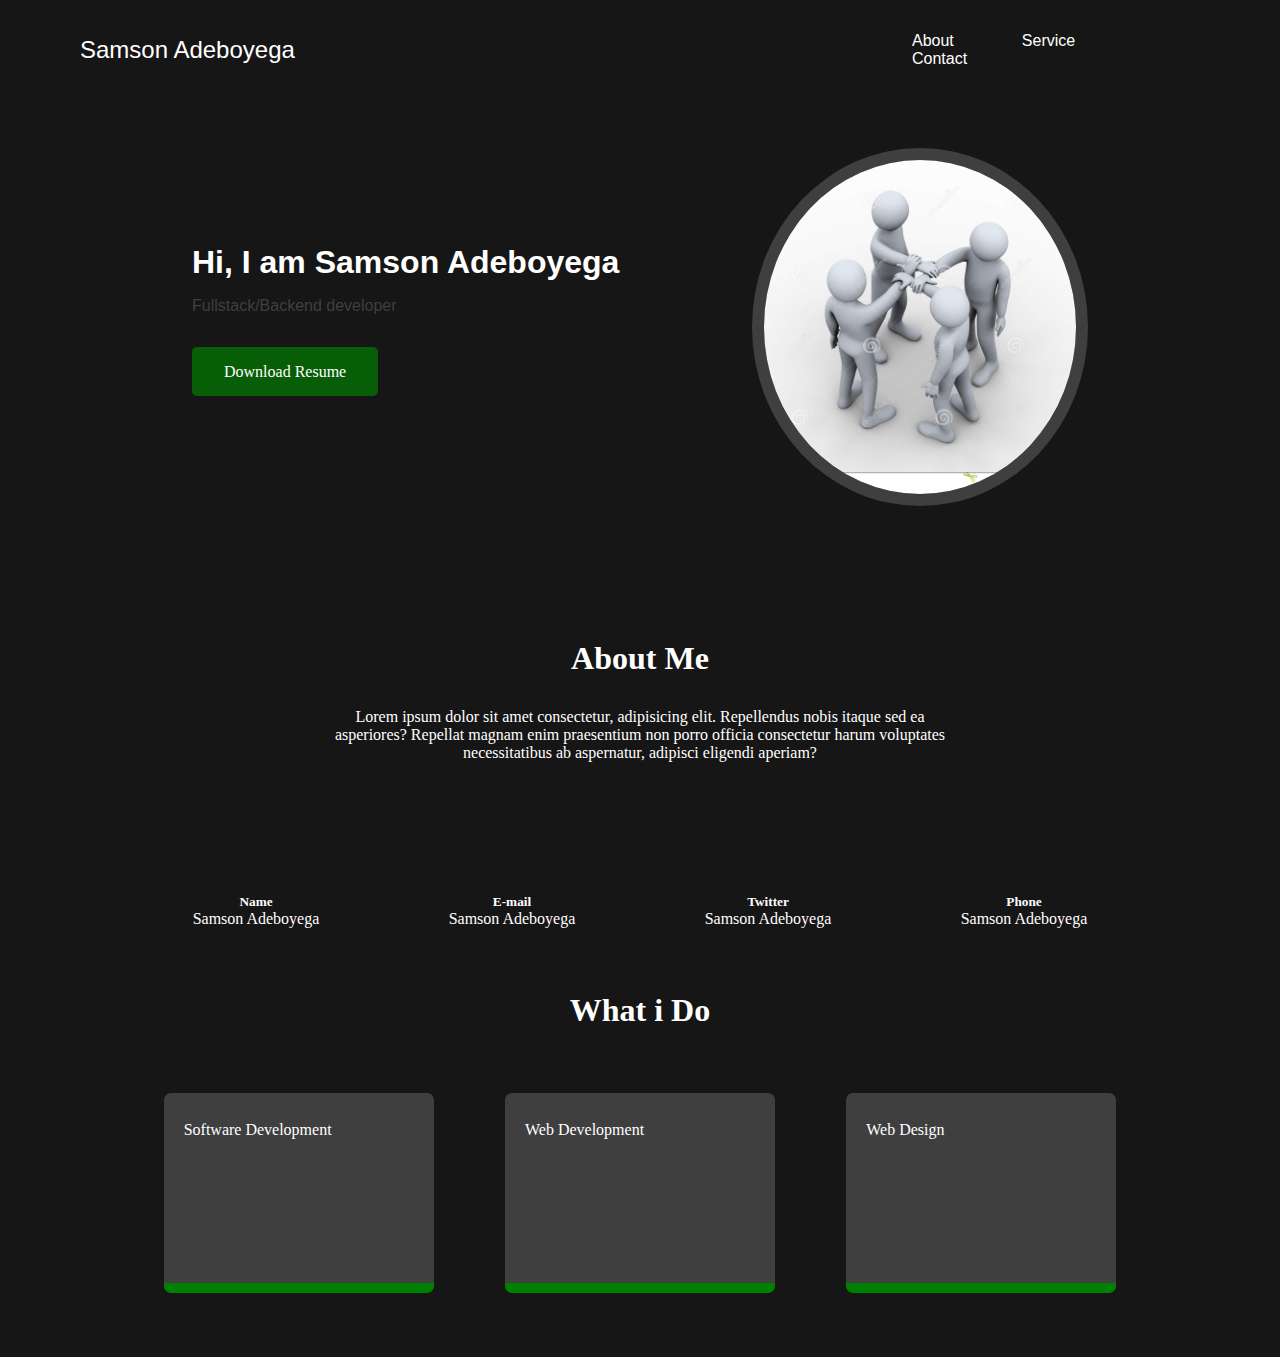
==== index.html @ b5953bdf "update" ====
<!DOCTYPE html>
<html lang="en">
  <head>
    <meta charset="UTF-8" />
    <meta http-equiv="X-UA-Compatible" content="IE=edge" />
    <meta name="viewport" content="width=device-width, initial-scale=1.0" />
    <title>Portfolio</title>
    <link rel="stylesheet" href="index.css" />
    <link rel="stylesheet" href="./css/all.min.css" />
  </head>

  <body>
    <div class="main-container">
      <header>
        <div class="info">
          <div class="name">
            <p>Samson Adeboyega</p>
          </div>
          <div class="link">
            <a href="">About</a>
            <a href="">Service</a>
            <a href="">Contact</a>
          </div>
        </div>
      </header>
      <main>
        <div class="myInfo">
          <div class="myInfo-div">
            <div class="myName">
              <h3>Hi, I am Samson Adeboyega</h3>
              <small>Fullstack/Backend developer</small>
              <div class="resume">
                <a href="">Download Resume</a>
              </div>
            </div>

            <div class="myImg">
              <img
                src="./3d-interlocked-hands-four-people-27283315.jpg"
                alt=""
              />
            </div>
          </div>
        </div>
        <div class="about">
          <div class="abt">
            <h2>About Me</h2>
            <p>
              Lorem ipsum dolor sit amet consectetur, adipisicing elit.
              Repellendus nobis itaque sed ea asperiores? Repellat magnam enim
              praesentium non porro officia consectetur harum voluptates
              necessitatibus ab aspernatur, adipisci eligendi aperiam?
            </p>
          </div>
        </div>
        <div class="address-wrap">
          <div class="address-sub-wrap">
            <img src="" alt="" srcset="" />
            <h5>Name</h5>
            <p>Samson Adeboyega</p>
          </div>
          <div class="address-sub-wrap">
            <img src="" alt="" srcset="" />
            <h5>E-mail</h5>
            <p>Samson Adeboyega</p>
          </div>
          <div class="address-sub-wrap">
            <img src="" alt="" srcset="" />
            <h5>Twitter</h5>
            <p>Samson Adeboyega</p>
          </div>
          <div class="address-sub-wrap">
            <img src="" alt="" srcset="" />
            <h5>Phone</h5>
            <p>Samson Adeboyega</p>
          </div>
        </div>
        <div style="text-align: center">
          <h1>What i Do</h1>
          <div class="i-do-wrap">
            <div class="i-do-sub-wrap">
              <img src="" alt="" srcset="" />
              <p>Software Development</p>
            </div>
            <div class="i-do-sub-wrap">
              <img src="" alt="" srcset="" />
              <p>Web Development</p>
            </div>
            <div class="i-do-sub-wrap">
              <img src="" alt="" srcset="" />
              <p>Web Design</p>
            </div>
          </div>
        </div>
      
        </div>
      </main>
    </div>
  </body>
</html>
---- index.css ----
* {
    margin: 0 auto;
    padding: 0;
    box-sizing: border-box;
    outline: none;
    text-decoration: none;
    color: #ffffff;
}

body {
    background-color: #070606ef;
}

.main-container {
    width: 100%;
    height: 100%;
}

header {
    width: 100%;
    padding: 2rem 5rem;
    position: sticky;

}

.info {
    display: flex;
    align-items: center;
    width: 100%;
}

.name {
    width: 100%;
}

.name p {
    font-size: 1.5rem;
    font-family: 'Segoe UI', Tahoma, Geneva, Verdana, sans-serif;
}

.link {
    width: 40%;

}

.link a {
    padding: 0 2rem;
    font-size: 1rem;
    font-family: 'Segoe UI', Tahoma, Geneva, Verdana, sans-serif;
}

.link a:hover {
    color: rgba(169, 248, 248, 0.889);
}

main {
    width: 100%;
    height: 100%;
}

.myInfo .myInfo-div {
    padding: 3rem 15%;
    width: 100%;
}

.myInfo-div {
    display: flex;
    align-items: center;
    width: 50%;
}

.myImg {
    width: 60%;
}

.myName {
    width: 100%;

}

.myName h3 {
    font-size: 2rem;
    font-family: 'Segoe UI', Tahoma, Geneva, Verdana, sans-serif;
    padding: 1rem 0;
}

.myName small {
    font-size: 1rem;
    color: #424242ef;
    font-family: 'Segoe UI', Tahoma, Geneva, Verdana, sans-serif;

}

.resume {
    width: 100%;
    padding: 3rem 0;

}

.resume a {
    background-color: rgba(0, 128, 0, 0.682);
    padding: 1rem 2rem;
    border: none;
    border-radius: 5px;
}

.myImg img {
    width: 100%;
    border-radius: 50%;
    border: 0.8rem solid #424242ef;
}

.about {
    width: 90%;
    padding: 50px 5%;
}

.abt {
    width: 60%;
    display: flex;
    flex-direction: column;
    align-items: center;
    justify-content: center;
    text-align: center;
}

.abt h2 {
    line-height: 100px;
    font-size: 2rem
}

.address-wrap {
    width: 90%;
    padding: 5%;
    display: flex;
    align-items: center;
    justify-content: space;
}

.address-sub-wrap {
    width: 24%;
    text-align: center;
}

.i-do-wrap {
    width: 90%;
    padding: 5%;
    display: flex;
    align-items: center;
    justify-content: space-between;
}

.i-do-sub-wrap {
    height: 200px;
    width: 270px;
    background-color: #424242ef;
    padding: 10px 20px;
    border-radius: 7px;
    text-align: left;
    border-bottom: 10px solid green;

}


@media screen and (max-width: 1200px) {

    .myInfo-div {
        flex-direction: column-reverse;
    }

    .myImg {
        width: 60%;
    }
    .address-wrap {
       flex-direction: column;
    }
    .i-do-wrap {
        flex-direction: column;
        gap: 2vh;
}

    
}
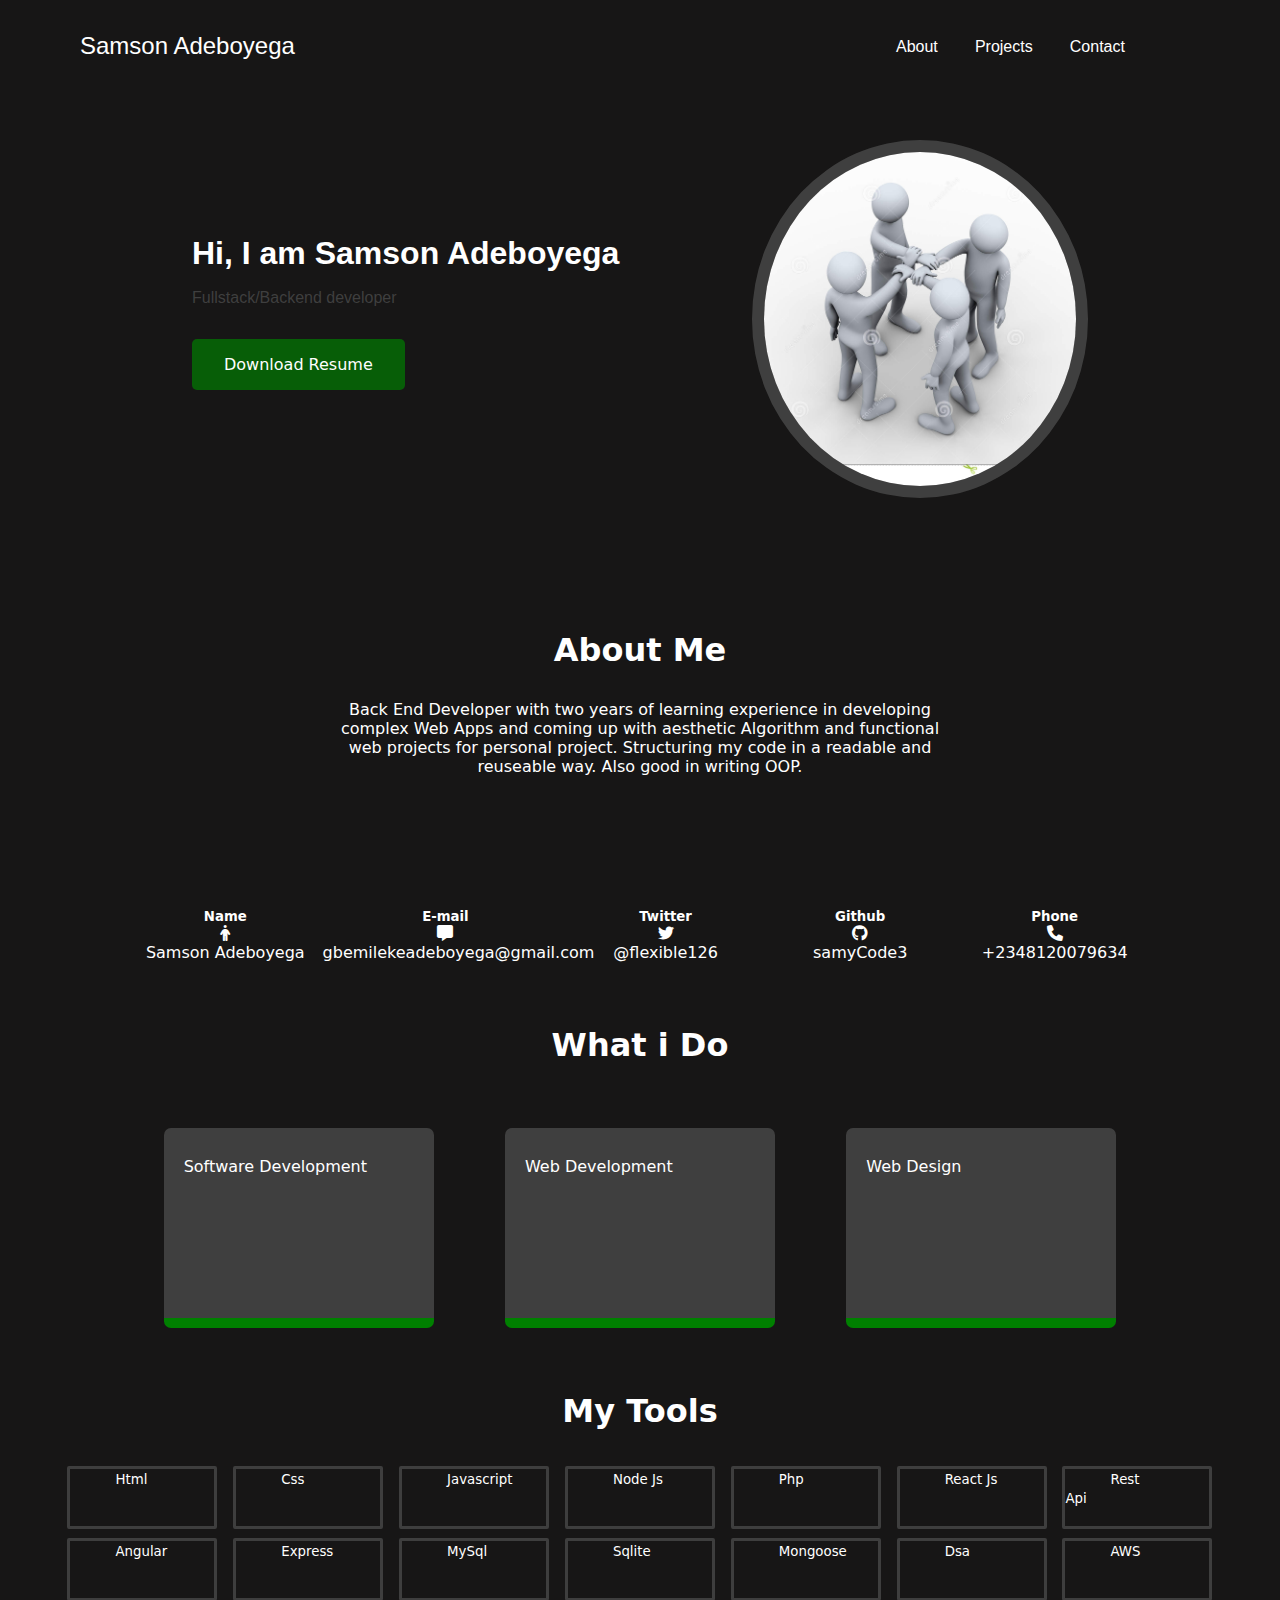
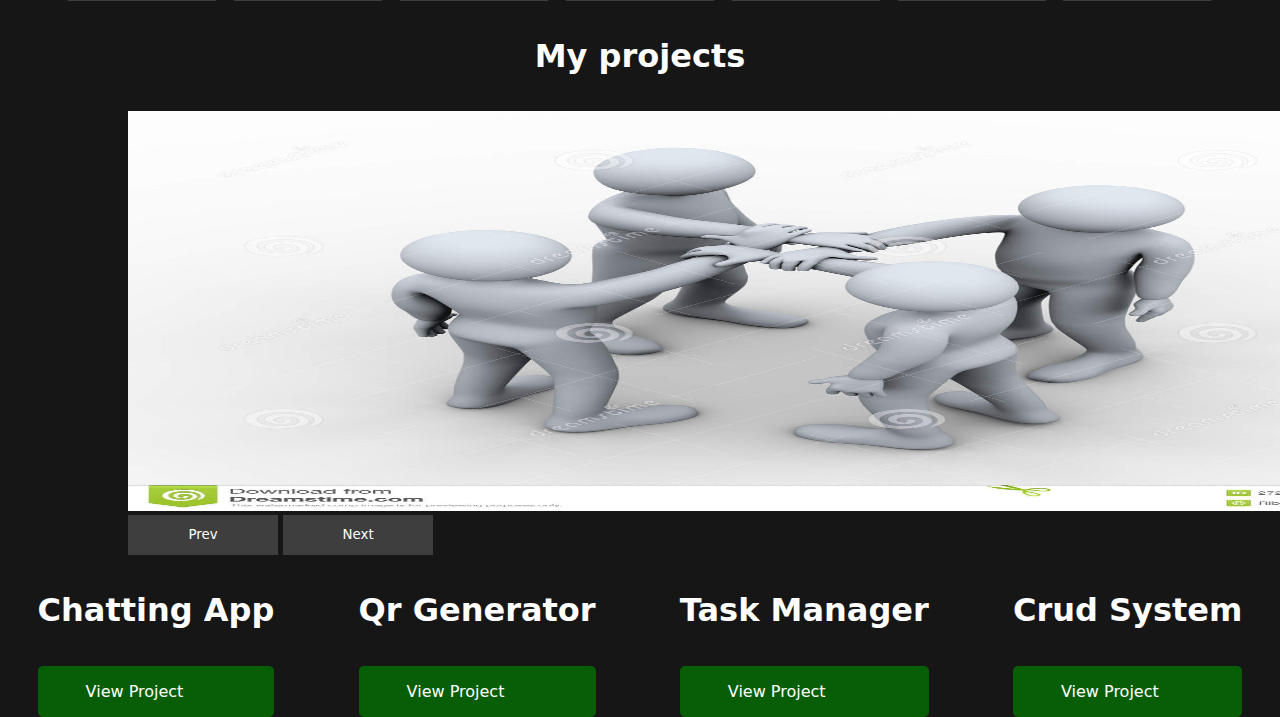
==== commit b5cfbeca: "update" ====
--- a/index.html
+++ b/index.html
@@ -7,6 +7,7 @@
     <title>Portfolio</title>
     <link rel="stylesheet" href="index.css" />
     <link rel="stylesheet" href="./css/all.min.css" />
+    <link rel="stylesheet" href="./css/all.css">
   </head>
 
   <body>
@@ -18,7 +19,7 @@
           </div>
           <div class="link">
             <a href="">About</a>
-            <a href="">Service</a>
+            <a href="">Projects</a>
             <a href="">Contact</a>
           </div>
         </div>
@@ -30,7 +31,7 @@
               <h3>Hi, I am Samson Adeboyega</h3>
               <small>Fullstack/Backend developer</small>
               <div class="resume">
-                <a href="">Download Resume</a>
+                <a href="./Resume.docx" downloads>Download Resume</a>
               </div>
             </div>
 
@@ -46,10 +47,10 @@
           <div class="abt">
             <h2>About Me</h2>
             <p>
-              Lorem ipsum dolor sit amet consectetur, adipisicing elit.
-              Repellendus nobis itaque sed ea asperiores? Repellat magnam enim
-              praesentium non porro officia consectetur harum voluptates
-              necessitatibus ab aspernatur, adipisci eligendi aperiam?
+              Back End Developer with two years of learning experience
+               in developing complex Web Apps and coming up with 
+               aesthetic Algorithm and functional web projects for personal project.
+               Structuring my code in a readable and reuseable way. Also good in writing OOP. 
             </p>
           </div>
         </div>
@@ -57,22 +58,33 @@
           <div class="address-sub-wrap">
             <img src="" alt="" srcset="" />
             <h5>Name</h5>
+            <i class="fas fa-person"></i>
             <p>Samson Adeboyega</p>
           </div>
           <div class="address-sub-wrap">
             <img src="" alt="" srcset="" />
             <h5>E-mail</h5>
-            <p>Samson Adeboyega</p>
+            <i class="fas fa-message"></i></a> 
+            <p>gbemilekeadeboyega@gmail.com</p>
           </div>
           <div class="address-sub-wrap">
             <img src="" alt="" srcset="" />
             <h5>Twitter</h5>
-            <p>Samson Adeboyega</p>
+            <i class="fab fa-twitter"></i></a> 
+            <p>@flexible126</p>
+          </div>
+          <div class="address-sub-wrap">
+            <img src="" alt="" srcset="" />
+            <h5>Github</h5>
+            <i class="fab fa-github"></i> <br>
+            <a href="https://github.com/samyCode3">samyCode3</a>
           </div>
           <div class="address-sub-wrap">
             <img src="" alt="" srcset="" />
             <h5>Phone</h5>
-            <p>Samson Adeboyega</p>
+            <i class="fas fa-phone"></i></a> 
+            <br>
+            <a href="phone">+2348120079634</a>
           </div>
         </div>
         <div style="text-align: center">
@@ -92,9 +104,99 @@
             </div>
           </div>
         </div>
-      
+         <div class="tool">
+          <h1>My Tools</h1>
+          <div class="myTool">
+              <div class="program-tools">
+                <small>Html</small>
+              </div>
+              <div class="program-tools">
+                <small>Css</small>
+              </div>
+              <div class="program-tools">
+                <small>Javascript</small>
+              </div>
+              <div class="program-tools">
+                <small>Node Js</small>
+              </div>
+              <div class="program-tools">
+                <small>Php</small>
+              </div>
+              <div class="program-tools">
+                <small>React Js</small>
+              </div>
+              <div class="program-tools">
+                <small>Rest Api</small>
+              </div>
+              <div class="program-tools">
+                <small>Angular</small>
+              </div>
+           
+              <div class="program-tools">
+                <small>Express</small>
+              </div>
+              <div class="program-tools">
+                <small>MySql</small>
+              </div>
+              <div class="program-tools">
+                <small>Sqlite</small>
+              </div>
+              <div class="program-tools">
+                <small>Mongoose</small>
+              </div>
+              <div class="program-tools">
+                <small>Dsa</small>
+              </div>
+              <div class="program-tools">
+                <small>AWS</small>
+              </div>
+          </div>
+         </div>
+         <div class="project">
+           <h1>My projects</h1>
+           <div class="flex-project">
+            <div class="flex-wrap-project">
+             <img src="./3d-interlocked-hands-four-people-27283315.jpg" id="image-slider">
+             
+             <div>
+              <div class="btn">
+                <button class="prev" onclick="prev()">Prev</button>
+                <button class="next" onclick="next()">Next</button>
+              </div>
+            </div>
+            </div>
+           </div>
+         </div>
+         
+         <div class="project-class">
+          <div class="list">
+            <h1>Chatting App</h1>
+            <br>
+            <a href="https://chatappy.herokuapp.com/">View Project</a>
+          </div>
+          
+          <div class="list">
+            <h1>Qr Generator</h1>
+            <br>
+            <a href="https://scangenerate.herokuapp.com/">View Project</a>
+          </div>
+          
+          <div class="list">
+            <h1>Task Manager</h1>
+            <br>
+            <a href="https://tasknusk.netlify.app">View Project</a>
+          </div>
+          
+          <div class="list">
+            <h1>Crud System</h1>
+            <br>
+            <a href="https://github.com/samyCode3">View Project</a>
+          </div>
+          
+         </div>
         </div>
       </main>
     </div>
+    <script src="./index.js"></script>
   </body>
 </html>
--- a/index.css
+++ b/index.css
@@ -5,6 +5,7 @@
     outline: none;
     text-decoration: none;
     color: #ffffff;
+    font-family: system-ui, -apple-system, BlinkMacSystemFont, 'Segoe UI', Roboto, Oxygen, Ubuntu, Cantarell, 'Open Sans', 'Helvetica Neue', sans-serif;
 }
 
 body {
@@ -44,7 +45,7 @@
 }
 
 .link a {
-    padding: 0 2rem;
+    padding: 0 1rem;
     font-size: 1rem;
     font-family: 'Segoe UI', Tahoma, Geneva, Verdana, sans-serif;
 }
@@ -161,7 +162,111 @@
 
 }
 
-
+.tool 
+{
+ width: 90%;
+}
+.tool h1 
+{
+    text-align: center;
+}
+.myTool 
+{
+    display: flex;
+    align-items: center;
+    margin-top: 4vh;
+    flex-wrap: wrap;
+    gap: 1vh;
+
+}
+.program-tools 
+{
+    border: 0.2rem solid #3e3e3e;
+    height: 7vh;
+    width: 150px;
+    border-radius: 2px;
+}
+.program-tools small 
+{
+    padding: 45px;
+}
+.project 
+{
+    width: 80%;
+
+}
+.project h1
+{
+    text-align: center;
+    margin-top: 4vh;
+}
+
+.flex-project 
+{
+    display: flex;
+    align-items: center;
+    margin-top: 4vh;
+    flex-wrap: wrap;
+    gap: 1vh;
+
+}
+.flex-wrap-project img
+{
+   width: 150vh;
+   height: 400px;
+}
+.flex-wrap-project p 
+{
+
+    width: 40%;
+    margin : 0;
+}
+
+.btn 
+{
+    width: 100%;
+}
+.btn button 
+{
+    width: 150px;
+    height: 40px;
+    border: none;
+}
+.prev 
+{
+    background-color: #3e3e3e;
+}
+.next
+{
+    background-color: #3e3e3e;
+}
+
+.project-class
+{
+    display: flex;
+    align-items: center;
+  
+    flex-wrap: wrap;
+    gap: 1vh;
+    width: 100%;
+}
+.list 
+{
+    margin-top: 4vh;
+   
+}
+
+.list a 
+{
+    display: flex;
+    align-items: center;
+    background-color: rgba(0, 128, 0, 0.682);
+    width: 100%;
+    padding: 1rem 3rem;
+    border: none;
+    border-radius: 5px; 
+    margin-top: 2vh;
+}
 @media screen and (max-width: 1200px) {
 
     .myInfo-div {
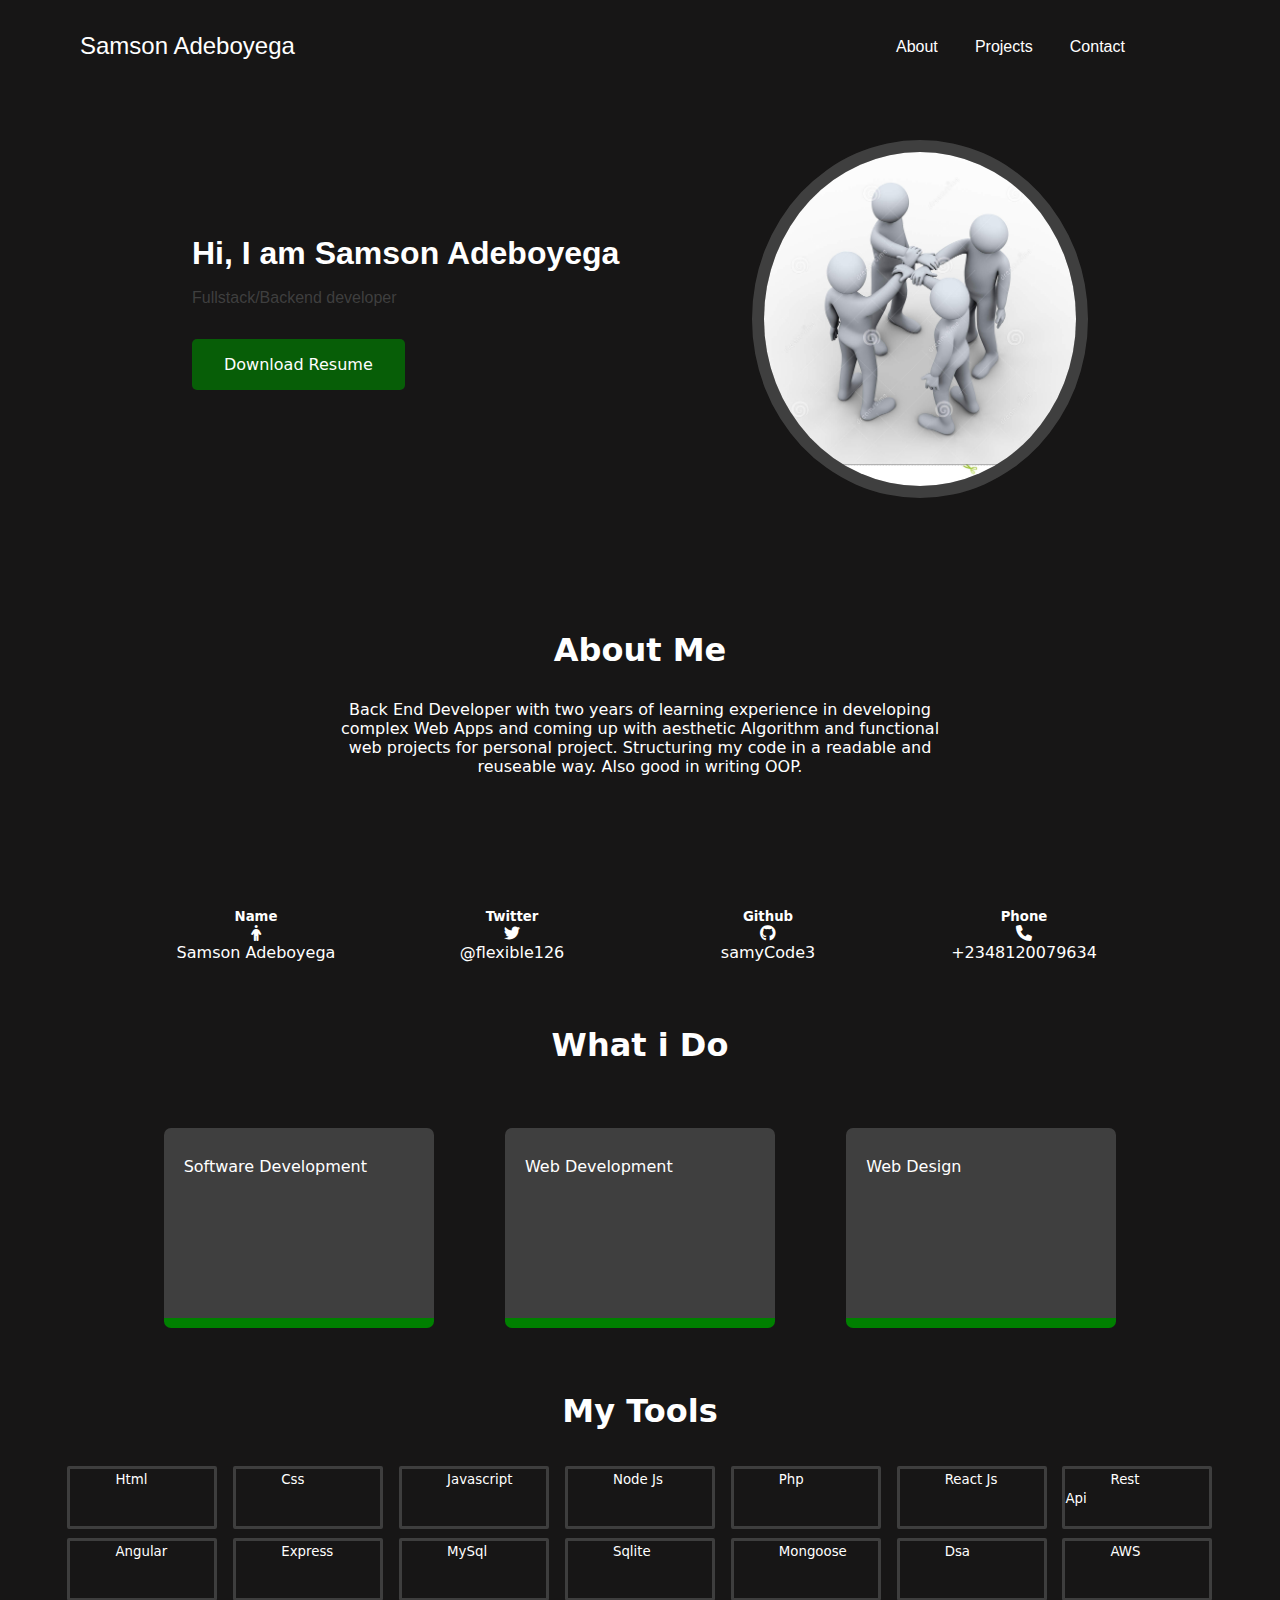
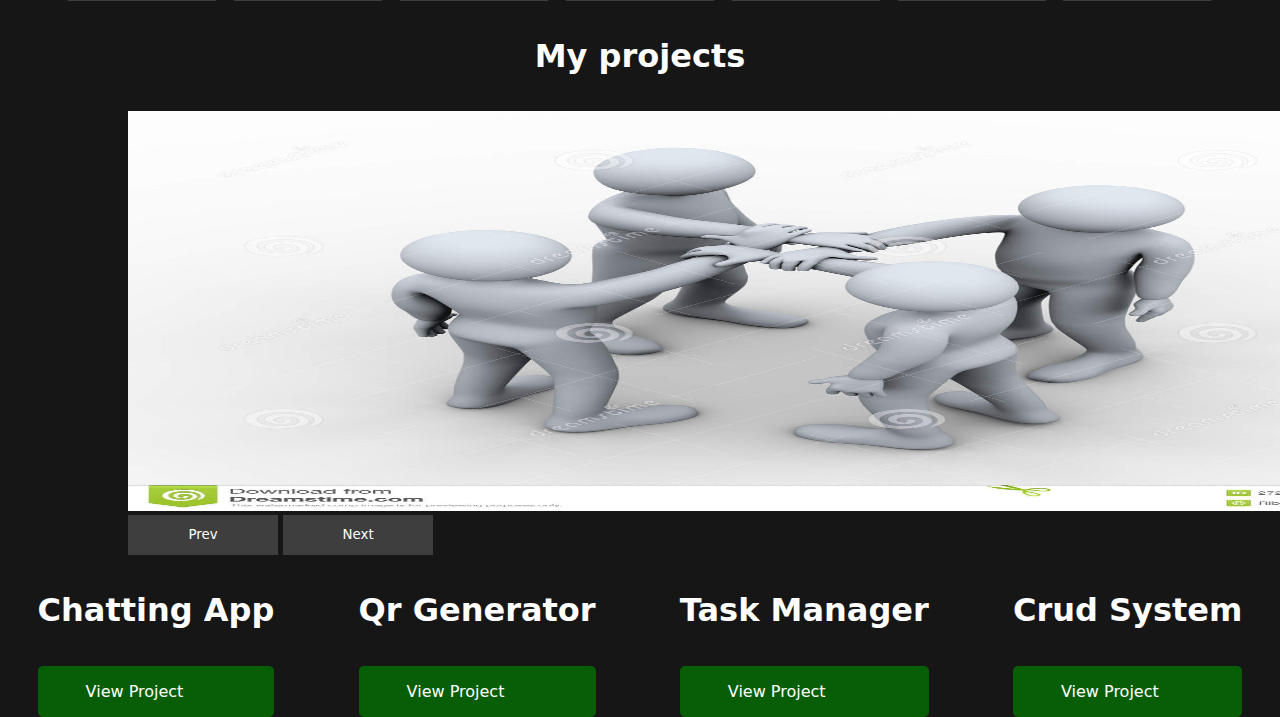
==== commit 7f7dbc6c: "update" ====
--- a/index.html
+++ b/index.html
@@ -61,12 +61,7 @@
             <i class="fas fa-person"></i>
             <p>Samson Adeboyega</p>
           </div>
-          <div class="address-sub-wrap">
-            <img src="" alt="" srcset="" />
-            <h5>E-mail</h5>
-            <i class="fas fa-message"></i></a> 
-            <p>gbemilekeadeboyega@gmail.com</p>
-          </div>
+         
           <div class="address-sub-wrap">
             <img src="" alt="" srcset="" />
             <h5>Twitter</h5>
--- a/index.css
+++ b/index.css
@@ -274,7 +274,8 @@
     }
 
     .myImg {
-        width: 60%;
+        width: 100%;
+        
     }
     .address-wrap {
        flex-direction: column;
@@ -284,5 +285,8 @@
         gap: 2vh;
 }
 
-    
+.flex-wrap-project img
+{
+  width:100%;
+} 
 }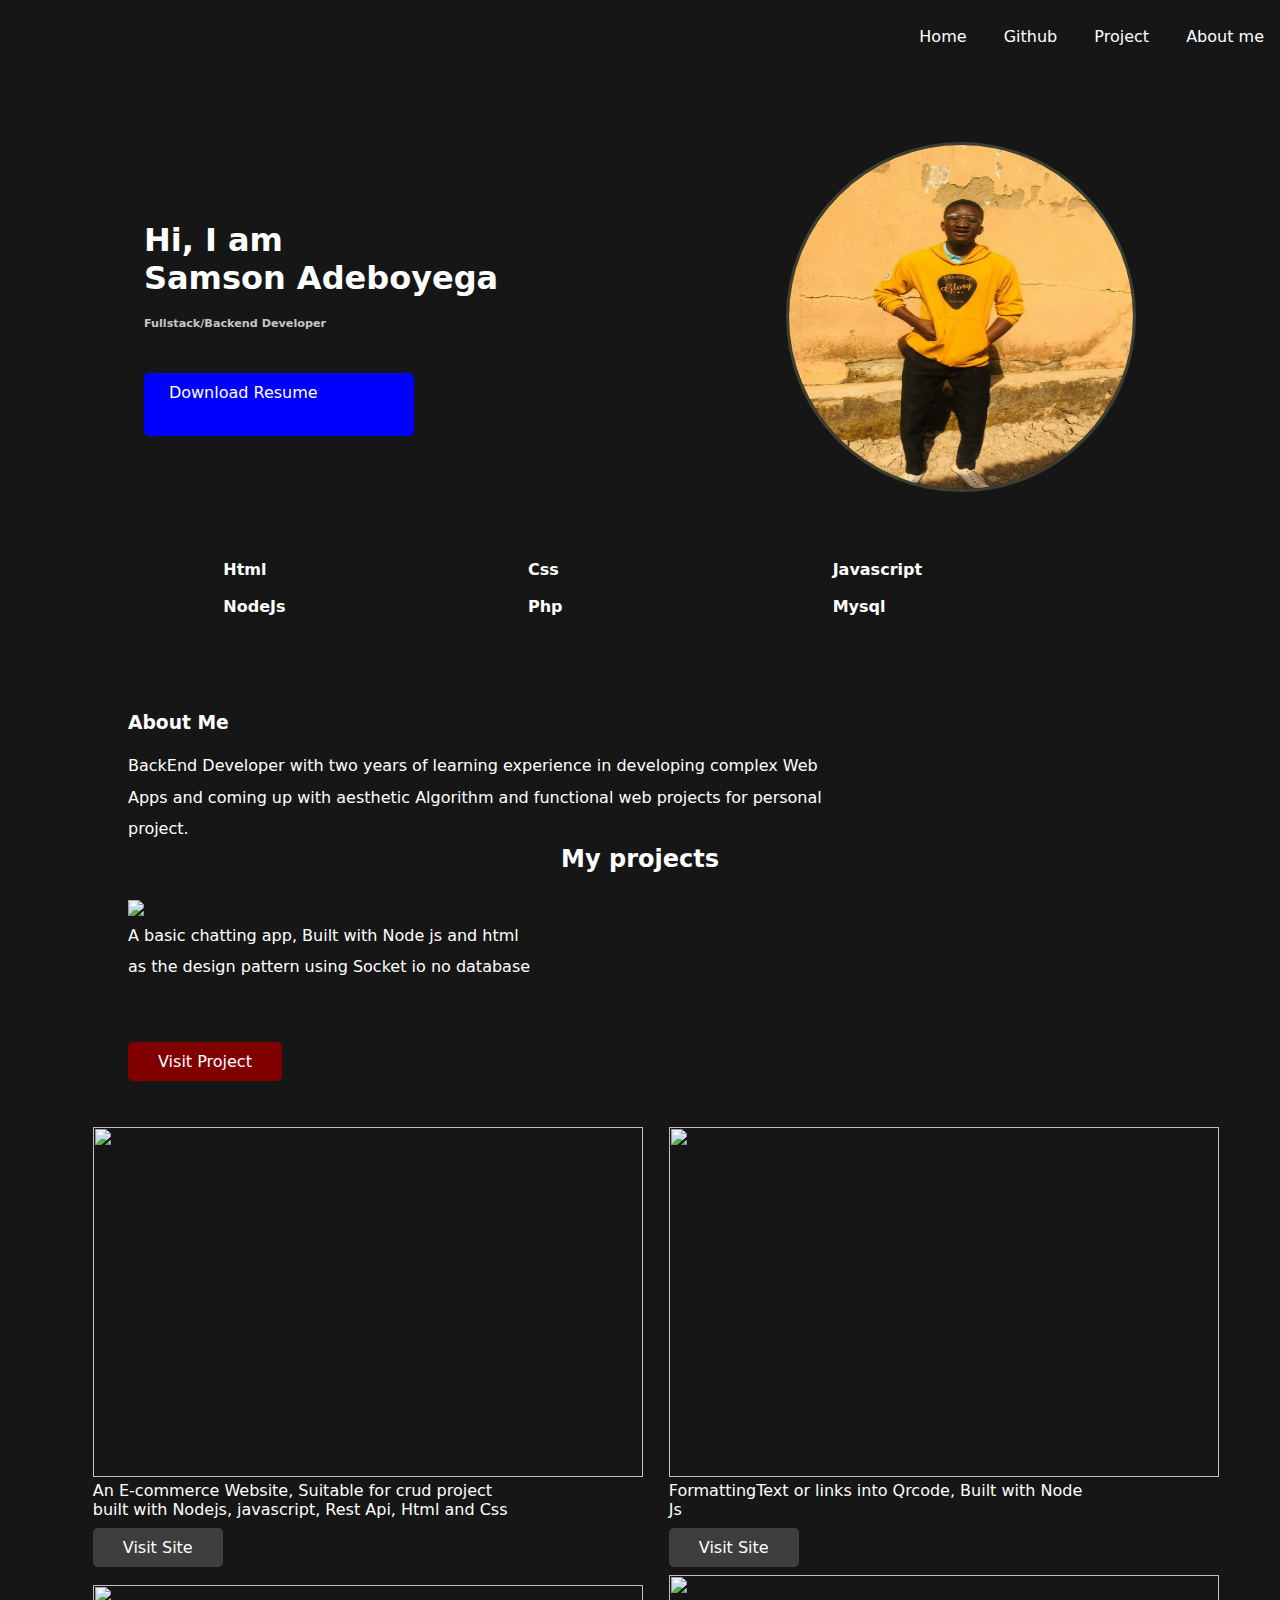
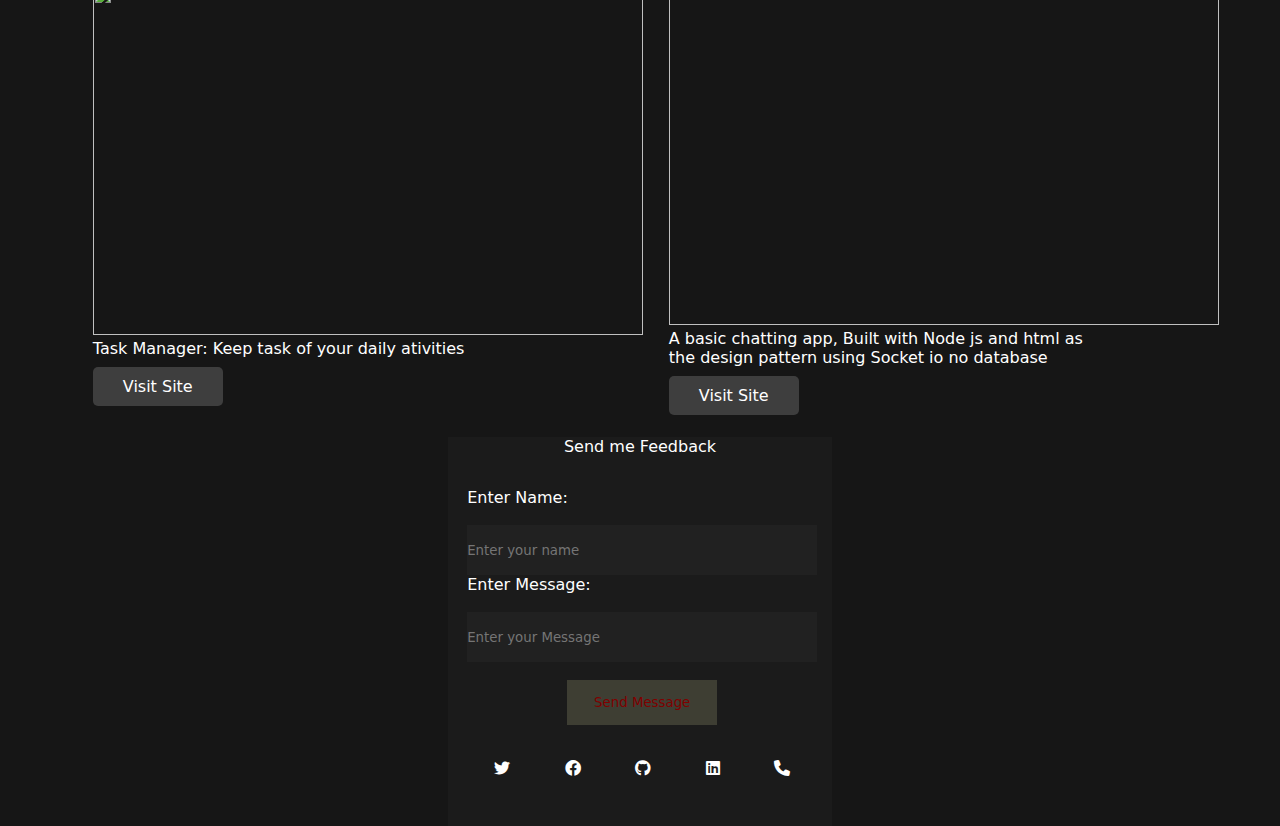
==== commit 98bd804e: "Update" ====
--- a/index.html
+++ b/index.html
@@ -12,185 +12,166 @@
 
   <body>
     <div class="main-container">
-      <header>
-        <div class="info">
-          <div class="name">
-            <p>Samson Adeboyega</p>
+     <header>
+  
+        <div class="flex-sub" dir="rtl">
+        <a href>Home</a>
+        <a href="github.com/samyCode03">Github</a>
+        <a href>Project</a>
+        <a href>About me</a>
+      </div>
+     </header>
+     <div class="info">
+       <div class="info-flex-sub">
+        <div class="pre">
+        <pre>
+          <h3 style="font-size: 2rem;">Hi, I am <br>Samson Adeboyega<br><small style="color:rgba(255, 255, 255, 0.766); font-size: 0.7rem;">Fullstack/Backend Developer</small></h3>
+        </pre>
+        <div class="link"><a href="Resume.docx">Download Resume</a></div>
+      </div>
+        <div class="image">
+          <img class="MyImg" src="./demo.jpg" height="350px" width="350px">
+        </div>
+       </div>
+
+     </div>
+     <div class="skill">
+      <div class="skill-flex">
+        <div class="skill1">
+          <h1>Html</h1>
+        </div>
+        <div class="skill1">
+          <h1>Css</h1>
+        </div>
+        <div class="skill1">
+          <h1>Javascript</h1>
+        </div>
+        <div class="skill1">
+          <h1>NodeJs</h1>
+        </div>
+        <div class="skill1">
+          <h1>Php</h1>
+        </div>
+        <div class="skill1">
+          <h1>Mysql</h1>
+        </div>
+      </div>
+
+     </div>
+     <div class="about">
+      <div class="about-me">
+        <div class="abt">
+          <h3>About Me</h3>
+        </div>
+          <div class="hiet">
+            <p>BackEnd Developer with two years of learning experience in developing complex Web Apps and coming up with aesthetic Algorithm and functional web projects for personal project. </p>
           </div>
-          <div class="link">
-            <a href="">About</a>
-            <a href="">Projects</a>
-            <a href="">Contact</a>
+         
+      </div>
+     </div>
+        <div class="project">
+          <center><h2>My projects</h2></center>
+           <div class="myProject1">
+            <div class="project1">
+              <img src="./code2.png">
+               <br>
+              <div class="des">
+                <p>A basic chatting app, Built with Node js and html as the design pattern
+                  using Socket io no database
+                </p>
+                <br>
+                <div class="links-button">
+                  <br>
+                <a href="https://chatappy.herokuapp.com/">Visit Project</a>
+              </div>
+              </div>
+            </div>
+           </div>
+          
+        </div>
+        <div class="other-project">
+          <div class="pro">
+            <div class="img1">
+              <img src="./code3.png">
+              <br>
+              <p>An E-commerce Website, Suitable for crud project built with Nodejs, javascript, Rest Api, Html and Css 
+                
+              </p>
+              <br>
+              <a href="">Visit Site</a>
+            </div>
+          </div>
+          <div class="pro">
+            <div class="img1">
+              <img src="./code1.png">
+           
+              <p>FormattingText or links into Qrcode, Built with Node Js
+              </p>
+              <br>
+              <a href="(https://scangenerate.herokuapp.com/">Visit Site</a>
+            </div>
+          </div>
+          <div class="pro">
+            <div class="img1">
+              <img src="./code4.png">
+              <p>Task Manager: Keep task of your daily ativities
+              </p>
+              <br>
+              <a href="">Visit Site</a>
+            </div>
+          </div>
+          <div class="pro">
+            <div class="img1">
+              <img src="./code5.png">
+              <p>A basic chatting app, Built with Node js and html as the design pattern
+                using Socket io no database
+              </p>
+              <br>
+              <a href="https://tasknusk.netlify.app">Visit Site</a>
+            </div>
+          </div>
+
+         </div>
+        <div class="contact">
+          <center>Send me Feedback</center>
+          <div class="contact-flex-center">
+            <form>
+              <div class="form-input">
+                <div>
+                  <p>Enter Name:</p>
+                  <input class="input" type="text" placeholder="Enter your name">
+                </div>
+                <div>
+                  <p>Enter Message:</p>
+                  <input type="text" placeholder="Enter your Message">
+                </div>
+                <div class="btn-class">
+                  <button class="btn">Send Message</button>
+                </div>
+                <div class="icons">
+                  <div class="myIcons">
+                  <div>
+                  <a href="twitter.com/home/@flexible123"> <i class="fab fa-twitter"></i></a>
+                  </div>
+                  <div>
+                   <a href=""><i class="fab fa-facebook"></i></a>
+                  </div>
+                  <div>
+                   <a href="github.com/samyCode03"><i class="fab fa-github"></i></a>
+                  </div>
+                  <div>
+                  <a href=""><i class="fab fa-linkedin"></i></a>
+                  </div>
+                  <div>
+                   <a href="+2348120079624" type="tel"> <i class="fas fa-phone"></i></a>
+                  </div>
+                    
+                  </div>
+                </div>
+              </div>
+            </form>
           </div>
         </div>
-      </header>
-      <main>
-        <div class="myInfo">
-          <div class="myInfo-div">
-            <div class="myName">
-              <h3>Hi, I am Samson Adeboyega</h3>
-              <small>Fullstack/Backend developer</small>
-              <div class="resume">
-                <a href="./Resume.docx" downloads>Download Resume</a>
-              </div>
-            </div>
-
-            <div class="myImg">
-              <img
-                src="./3d-interlocked-hands-four-people-27283315.jpg"
-                alt=""
-              />
-            </div>
-          </div>
-        </div>
-        <div class="about">
-          <div class="abt">
-            <h2>About Me</h2>
-            <p>
-              Back End Developer with two years of learning experience
-               in developing complex Web Apps and coming up with 
-               aesthetic Algorithm and functional web projects for personal project.
-               Structuring my code in a readable and reuseable way. Also good in writing OOP. 
-            </p>
-          </div>
-        </div>
-        <div class="address-wrap">
-          <div class="address-sub-wrap">
-            <img src="" alt="" srcset="" />
-            <h5>Name</h5>
-            <i class="fas fa-person"></i>
-            <p>Samson Adeboyega</p>
-          </div>
-         
-          <div class="address-sub-wrap">
-            <img src="" alt="" srcset="" />
-            <h5>Twitter</h5>
-            <i class="fab fa-twitter"></i></a> 
-            <p>@flexible126</p>
-          </div>
-          <div class="address-sub-wrap">
-            <img src="" alt="" srcset="" />
-            <h5>Github</h5>
-            <i class="fab fa-github"></i> <br>
-            <a href="https://github.com/samyCode3">samyCode3</a>
-          </div>
-          <div class="address-sub-wrap">
-            <img src="" alt="" srcset="" />
-            <h5>Phone</h5>
-            <i class="fas fa-phone"></i></a> 
-            <br>
-            <a href="phone">+2348120079634</a>
-          </div>
-        </div>
-        <div style="text-align: center">
-          <h1>What i Do</h1>
-          <div class="i-do-wrap">
-            <div class="i-do-sub-wrap">
-              <img src="" alt="" srcset="" />
-              <p>Software Development</p>
-            </div>
-            <div class="i-do-sub-wrap">
-              <img src="" alt="" srcset="" />
-              <p>Web Development</p>
-            </div>
-            <div class="i-do-sub-wrap">
-              <img src="" alt="" srcset="" />
-              <p>Web Design</p>
-            </div>
-          </div>
-        </div>
-         <div class="tool">
-          <h1>My Tools</h1>
-          <div class="myTool">
-              <div class="program-tools">
-                <small>Html</small>
-              </div>
-              <div class="program-tools">
-                <small>Css</small>
-              </div>
-              <div class="program-tools">
-                <small>Javascript</small>
-              </div>
-              <div class="program-tools">
-                <small>Node Js</small>
-              </div>
-              <div class="program-tools">
-                <small>Php</small>
-              </div>
-              <div class="program-tools">
-                <small>React Js</small>
-              </div>
-              <div class="program-tools">
-                <small>Rest Api</small>
-              </div>
-              <div class="program-tools">
-                <small>Angular</small>
-              </div>
-           
-              <div class="program-tools">
-                <small>Express</small>
-              </div>
-              <div class="program-tools">
-                <small>MySql</small>
-              </div>
-              <div class="program-tools">
-                <small>Sqlite</small>
-              </div>
-              <div class="program-tools">
-                <small>Mongoose</small>
-              </div>
-              <div class="program-tools">
-                <small>Dsa</small>
-              </div>
-              <div class="program-tools">
-                <small>AWS</small>
-              </div>
-          </div>
-         </div>
-         <div class="project">
-           <h1>My projects</h1>
-           <div class="flex-project">
-            <div class="flex-wrap-project">
-             <img src="./3d-interlocked-hands-four-people-27283315.jpg" id="image-slider">
-             
-             <div>
-              <div class="btn">
-                <button class="prev" onclick="prev()">Prev</button>
-                <button class="next" onclick="next()">Next</button>
-              </div>
-            </div>
-            </div>
-           </div>
-         </div>
-         
-         <div class="project-class">
-          <div class="list">
-            <h1>Chatting App</h1>
-            <br>
-            <a href="https://chatappy.herokuapp.com/">View Project</a>
-          </div>
-          
-          <div class="list">
-            <h1>Qr Generator</h1>
-            <br>
-            <a href="https://scangenerate.herokuapp.com/">View Project</a>
-          </div>
-          
-          <div class="list">
-            <h1>Task Manager</h1>
-            <br>
-            <a href="https://tasknusk.netlify.app">View Project</a>
-          </div>
-          
-          <div class="list">
-            <h1>Crud System</h1>
-            <br>
-            <a href="https://github.com/samyCode3">View Project</a>
-          </div>
-          
-         </div>
-        </div>
-      </main>
     </div>
     <script src="./index.js"></script>
   </body>
--- a/index.css
+++ b/index.css
@@ -5,288 +5,245 @@
     outline: none;
     text-decoration: none;
     color: #ffffff;
+    list-style: none;
     font-family: system-ui, -apple-system, BlinkMacSystemFont, 'Segoe UI', Roboto, Oxygen, Ubuntu, Cantarell, 'Open Sans', 'Helvetica Neue', sans-serif;
 }
 
 body {
-    background-color: #070606ef;
+    background-color: rgba(0, 0, 0, 0.915);
 }
 
 .main-container {
     width: 100%;
-    height: 100%;
-}
-
-header {
+    margin-top: 3vh;
+}
+
+.flex-sub a {
+    padding: 0 1rem;
+}
+
+.flex-sub a:hover {
+    border-bottom: 0.2rem solid maroon;
+}
+
+.info-flex-sub {
+    display: flex;
+    align-items: center;
+}
+
+.info {
     width: 100%;
-    padding: 2rem 5rem;
-    position: sticky;
-
-}
-
-.info {
+    margin-top: 6rem;
+}
+
+.link {
+    width: 30vh;
+    height: 7vh;
+    margin: 0;
+    background-color: blue;
+    border: none;
+    border-radius: 5px;
+    padding: 10px 25px;
+}
+
+a {
+
+    font-size: 1rem;
+}
+
+.image img {
+    border: 0.2rem solid #3e3e33;
+    border-radius: 50%;
+}
+
+.skill {
+    margin-top: 4rem;
+    width: 70%;
+}
+
+.skill-flex {
     display: flex;
     align-items: center;
     width: 100%;
-}
-
-.name {
-    width: 100%;
-}
-
-.name p {
-    font-size: 1.5rem;
-    font-family: 'Segoe UI', Tahoma, Geneva, Verdana, sans-serif;
-}
-
-.link {
+    gap: 2vh;
+    flex-wrap: wrap;
+}
+
+.skill1 {
+
+    border-radius: 5px;
+    width: 25%;
+}
+
+.skill1 h1 {
+    font-size: 1rem;
+
+}
+
+.about {
+    width: 80%;
+    margin-top: 5rem;
+}
+
+.abt h3 {
+
+    line-height: 6vh;
+}
+
+.hiet {
+
+    width: 80vh;
+    margin: 0;
+    line-height: 3.5vh;
+}
+
+.myProject1 {
+    width: 80%;
+    margin-top: 3vh;
+
+
+}
+
+.project1 img {
+    width: 50%;
+}
+
+.des {
     width: 40%;
-
-}
-
-.link a {
-    padding: 0 1rem;
-    font-size: 1rem;
-    font-family: 'Segoe UI', Tahoma, Geneva, Verdana, sans-serif;
-}
-
-.link a:hover {
-    color: rgba(169, 248, 248, 0.889);
-}
-
-main {
-    width: 100%;
-    height: 100%;
-}
-
-.myInfo .myInfo-div {
-    padding: 3rem 15%;
-    width: 100%;
-}
-
-.myInfo-div {
-    display: flex;
-    align-items: center;
-    width: 50%;
-}
-
-.myImg {
-    width: 60%;
-}
-
-.myName {
-    width: 100%;
-
-}
-
-.myName h3 {
-    font-size: 2rem;
-    font-family: 'Segoe UI', Tahoma, Geneva, Verdana, sans-serif;
+    margin: 0;
+    line-height: 3.5vh;
+}
+
+.links-button a {
+    background-color: maroon;
+    padding: 10px 30px;
+    border-radius: 5px;
+
+}
+
+.other-project {
+    display: flex;
+    align-items: center;
+    width: 90%;
+    flex-wrap: wrap;
+    padding: 2rem 0;
+}
+
+.pro img {
+    width: 550px;
+    height: 350px;
+    margin-top: 2vh;
+}
+
+.img1 p {
+    width: 80%;
+    margin: 0;
+}
+
+.img1 a {
+
+    background-color: #3e3e3e;
+    padding: 10px 30px;
+    top: 1rem;
+    border-radius: 5px;
+}
+
+.pro {
+    width: 45%
+}
+
+.contact {
+    width: 30%;
+    background-color: #3333;
+}
+
+.contact-flex-center {
+    display: flex;
+    align-items: center;
+    width: 90%;
+    padding: 2rem 0;
+}
+
+.form-input input {
+    width: 350px;
+    height: 50px;
+    margin-top: 2vh;
+    border: none;
+    background-color: #3e3e3e33;
+}
+
+.btn-class {
+    display: flex;
+    align-items: center;
+    padding: 18px 0;
+
+}
+
+.btn {
+    width: 150px;
+    height: 45px;
+    border: none;
+    color: maroon;
+    background-color: #3e3e33;
+}
+
+.myIcons {
+    display: flex;
+    align-items: center;
     padding: 1rem 0;
 }
 
-.myName small {
-    font-size: 1rem;
-    color: #424242ef;
-    font-family: 'Segoe UI', Tahoma, Geneva, Verdana, sans-serif;
-
-}
-
-.resume {
-    width: 100%;
-    padding: 3rem 0;
-
-}
-
-.resume a {
-    background-color: rgba(0, 128, 0, 0.682);
-    padding: 1rem 2rem;
-    border: none;
-    border-radius: 5px;
-}
-
-.myImg img {
-    width: 100%;
-    border-radius: 50%;
-    border: 0.8rem solid #424242ef;
-}
-
-.about {
-    width: 90%;
-    padding: 50px 5%;
-}
-
-.abt {
-    width: 60%;
-    display: flex;
-    flex-direction: column;
-    align-items: center;
-    justify-content: center;
-    text-align: center;
-}
-
-.abt h2 {
-    line-height: 100px;
-    font-size: 2rem
-}
-
-.address-wrap {
-    width: 90%;
-    padding: 5%;
-    display: flex;
-    align-items: center;
-    justify-content: space;
-}
-
-.address-sub-wrap {
-    width: 24%;
-    text-align: center;
-}
-
-.i-do-wrap {
-    width: 90%;
-    padding: 5%;
-    display: flex;
-    align-items: center;
-    justify-content: space-between;
-}
-
-.i-do-sub-wrap {
-    height: 200px;
-    width: 270px;
-    background-color: #424242ef;
-    padding: 10px 20px;
-    border-radius: 7px;
-    text-align: left;
-    border-bottom: 10px solid green;
-
-}
-
-.tool 
-{
- width: 90%;
-}
-.tool h1 
-{
-    text-align: center;
-}
-.myTool 
-{
-    display: flex;
-    align-items: center;
-    margin-top: 4vh;
-    flex-wrap: wrap;
-    gap: 1vh;
-
-}
-.program-tools 
-{
-    border: 0.2rem solid #3e3e3e;
-    height: 7vh;
-    width: 150px;
-    border-radius: 2px;
-}
-.program-tools small 
-{
-    padding: 45px;
-}
-.project 
-{
-    width: 80%;
-
-}
-.project h1
-{
-    text-align: center;
-    margin-top: 4vh;
-}
-
-.flex-project 
-{
-    display: flex;
-    align-items: center;
-    margin-top: 4vh;
-    flex-wrap: wrap;
-    gap: 1vh;
-
-}
-.flex-wrap-project img
-{
-   width: 150vh;
-   height: 400px;
-}
-.flex-wrap-project p 
-{
-
-    width: 40%;
-    margin : 0;
-}
-
-.btn 
-{
-    width: 100%;
-}
-.btn button 
-{
-    width: 150px;
-    height: 40px;
-    border: none;
-}
-.prev 
-{
-    background-color: #3e3e3e;
-}
-.next
-{
-    background-color: #3e3e3e;
-}
-
-.project-class
-{
-    display: flex;
-    align-items: center;
-  
-    flex-wrap: wrap;
-    gap: 1vh;
-    width: 100%;
-}
-.list 
-{
-    margin-top: 4vh;
-   
-}
-
-.list a 
-{
-    display: flex;
-    align-items: center;
-    background-color: rgba(0, 128, 0, 0.682);
-    width: 100%;
-    padding: 1rem 3rem;
-    border: none;
-    border-radius: 5px; 
-    margin-top: 2vh;
-}
 @media screen and (max-width: 1200px) {
-
-    .myInfo-div {
+    .flex-sub {
+        display: flex;
+        align-items: center;
+        width: 98%;
+    }
+
+    .info-flex-sub {
         flex-direction: column-reverse;
-    }
-
-    .myImg {
-        width: 100%;
-        
-    }
-    .address-wrap {
-       flex-direction: column;
-    }
-    .i-do-wrap {
+
+    }
+
+    .image img {
+        height: 100% 100%;
+    }
+
+    .other-project {
         flex-direction: column;
-        gap: 2vh;
-}
-
-.flex-wrap-project img
-{
-  width:100%;
-} 
+    }
+
+    .hiet {
+        width: 100%;
+    }
+
+    .project1 img {
+        width: 100%;
+        height: 30vh;
+    }
+
+    .des {
+        width: 100%;
+    }
+
+    .pro {
+        width: 90%;
+    }
+
+    .img1 img {
+        width: 100%;
+    }
+
+    .des p {
+        width: 100%;
+    }
+
+    .contact {
+        width: 100%;
+
+    }
+
+    .form-input {
+        width: 100%;
+    }
 }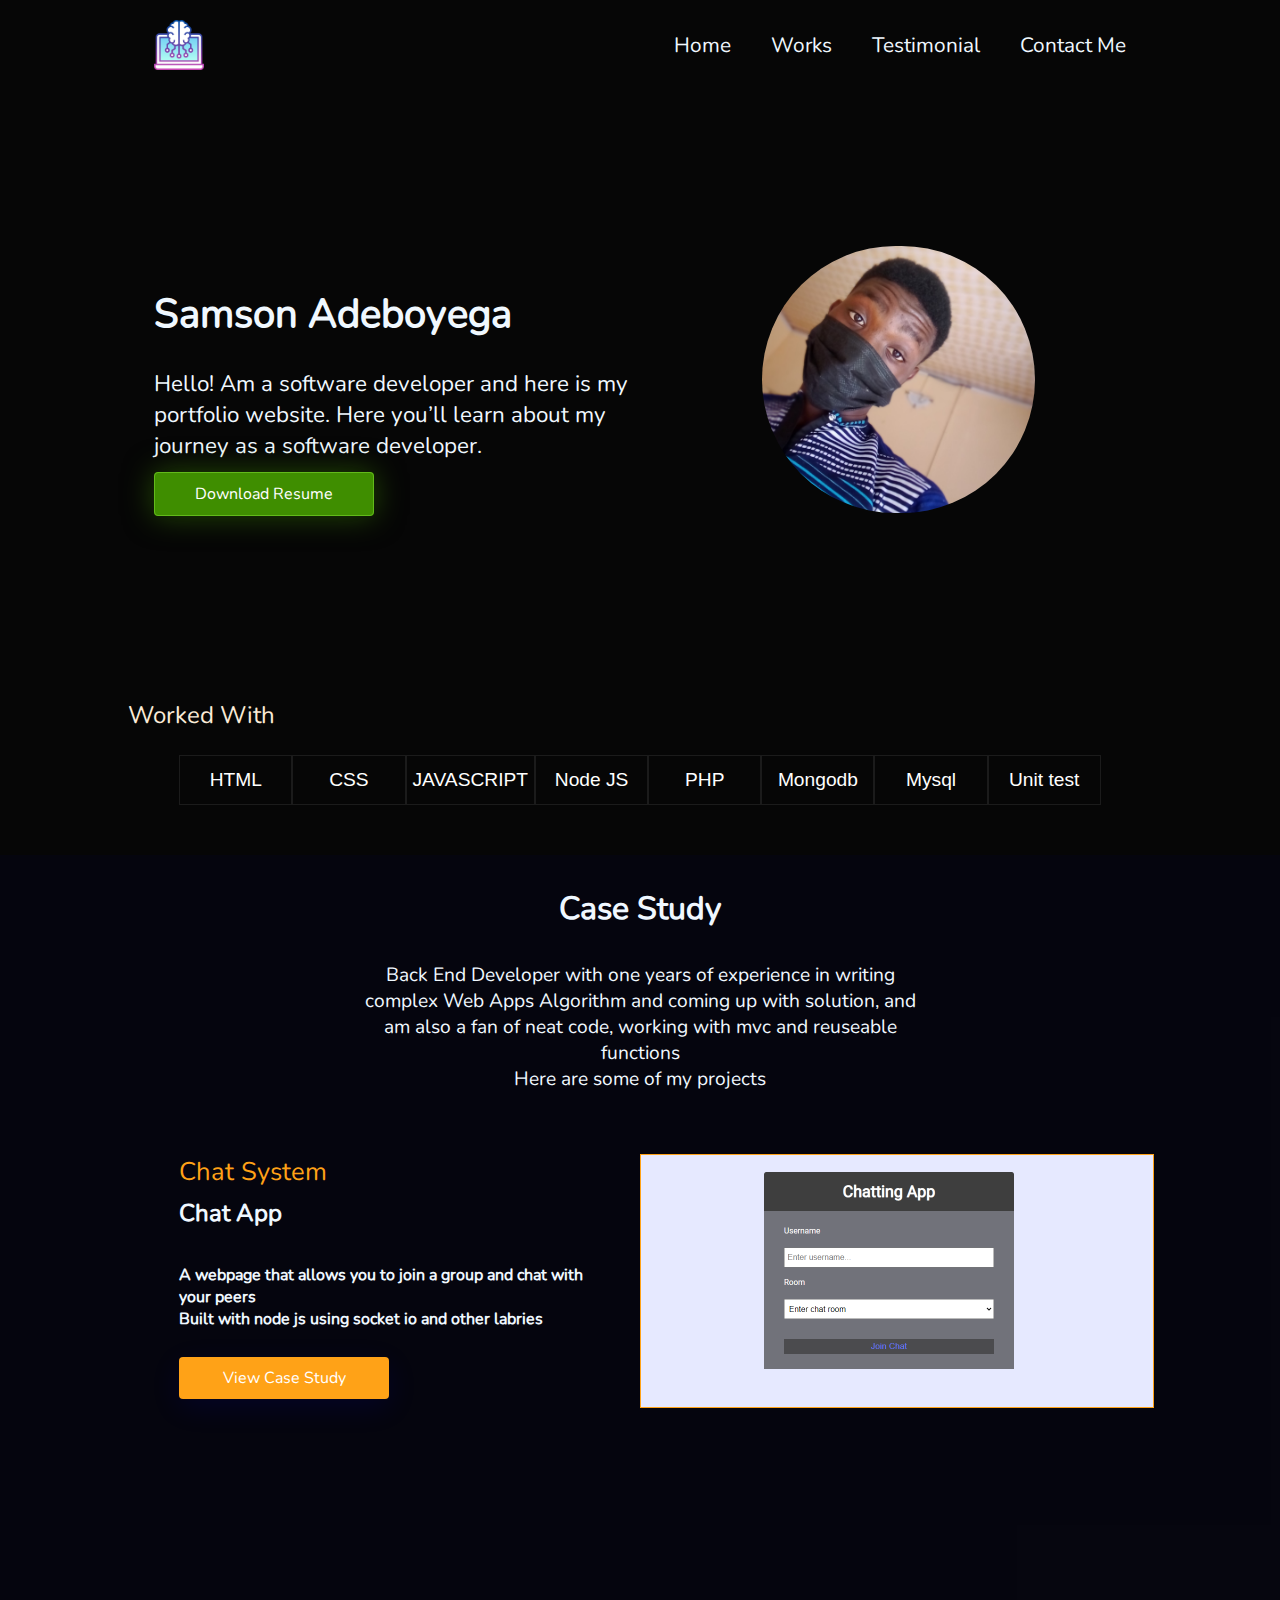
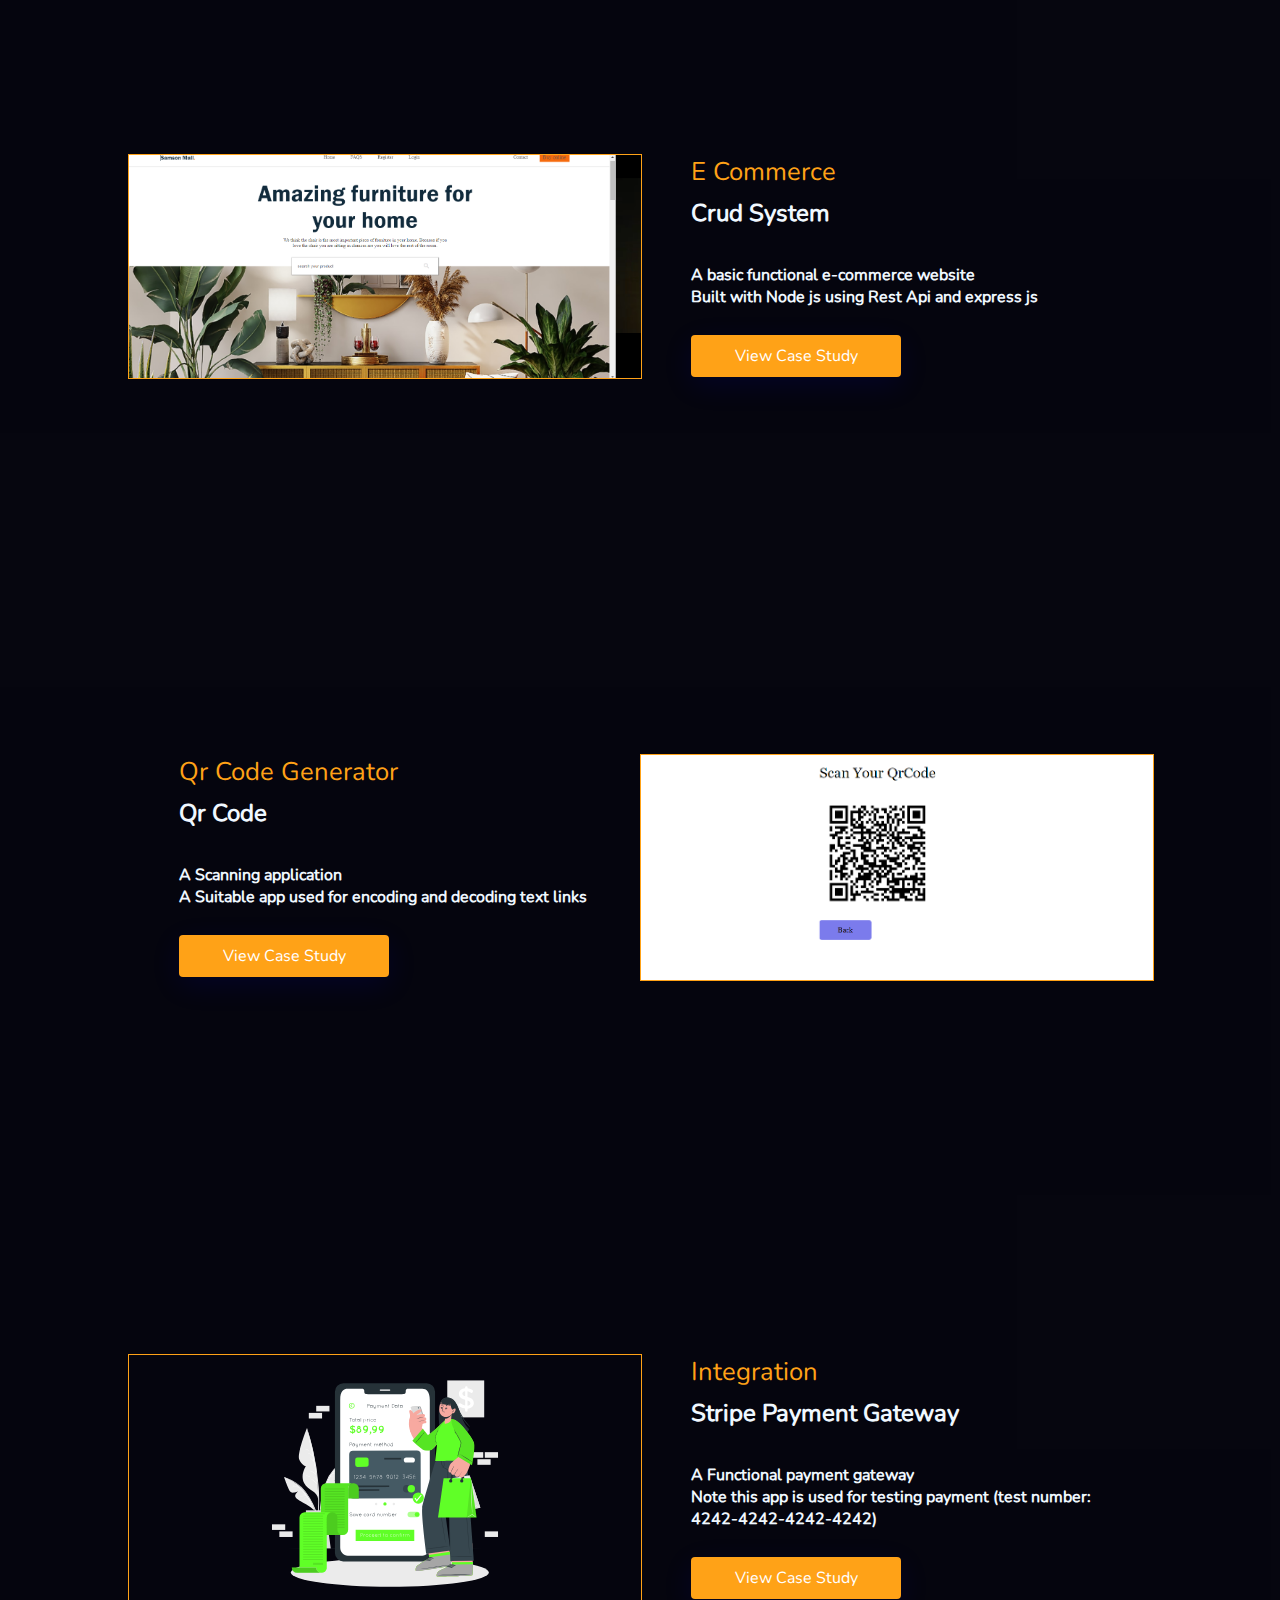
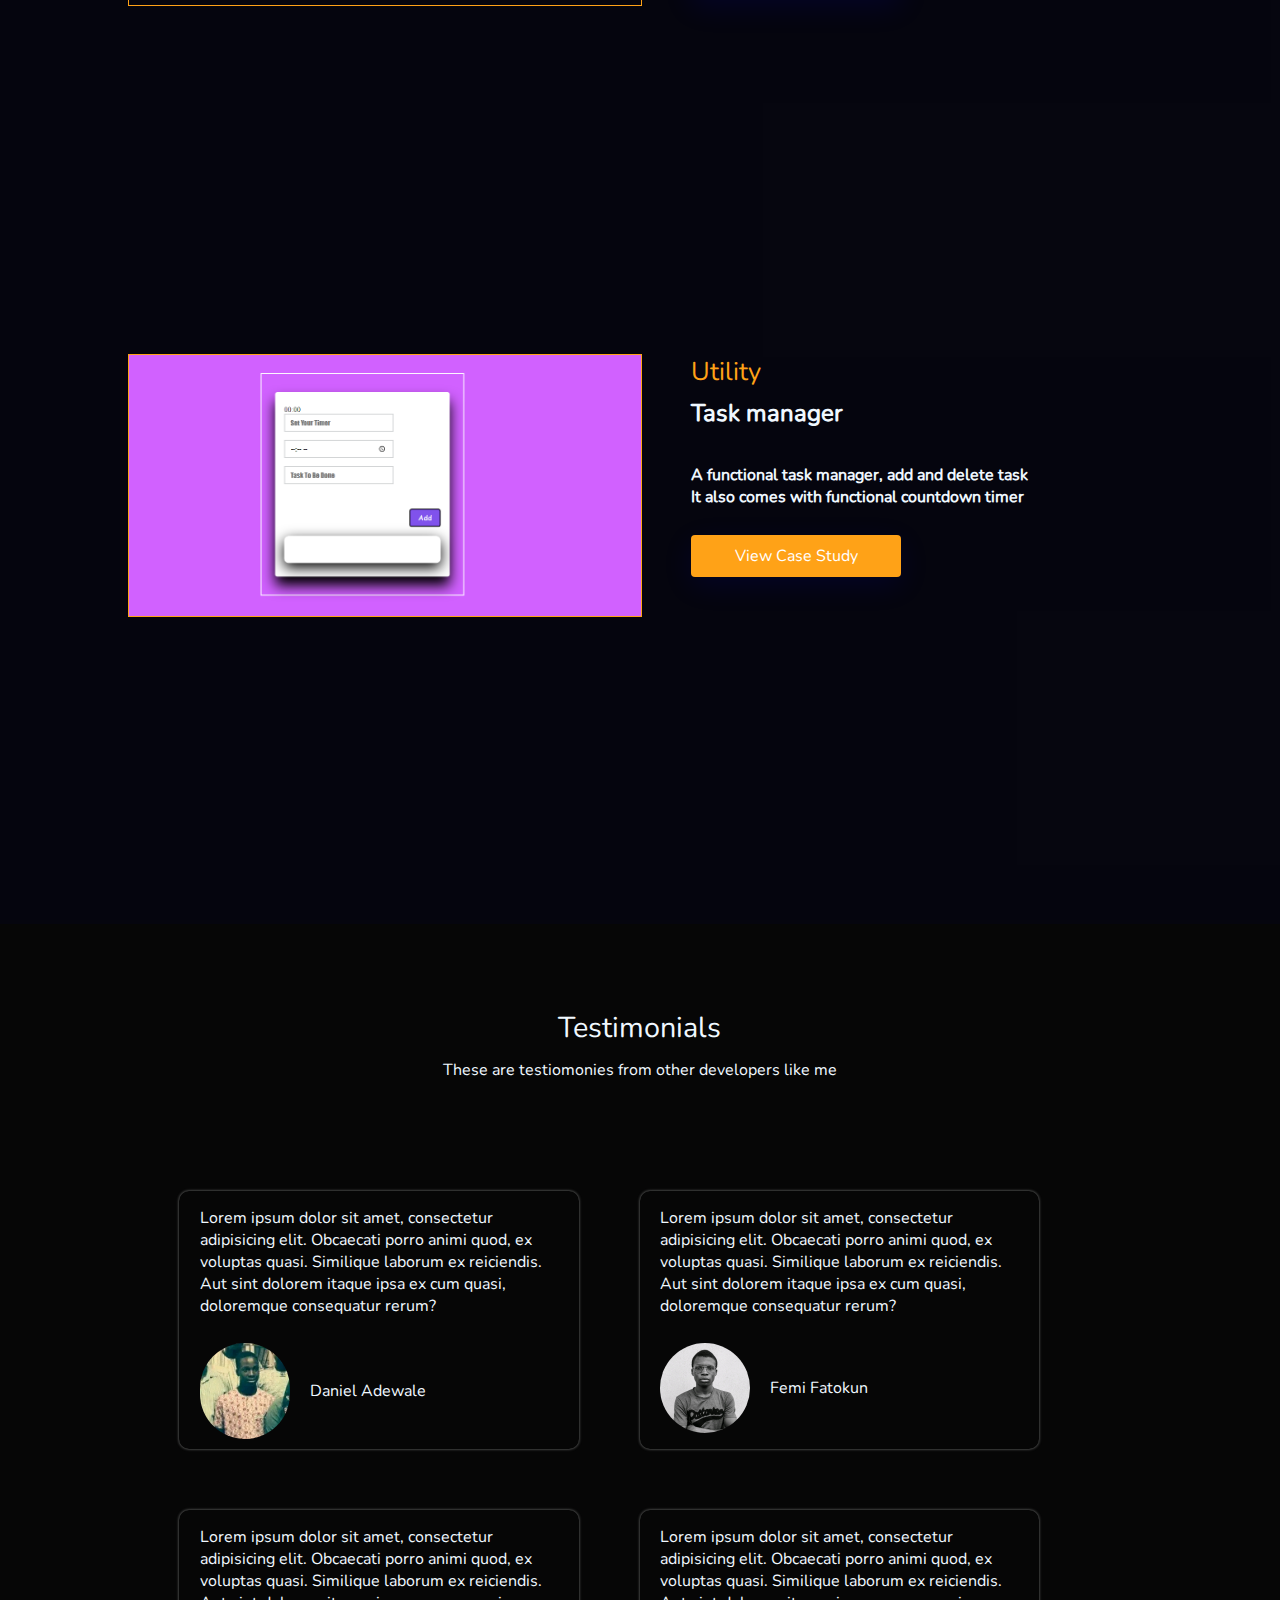
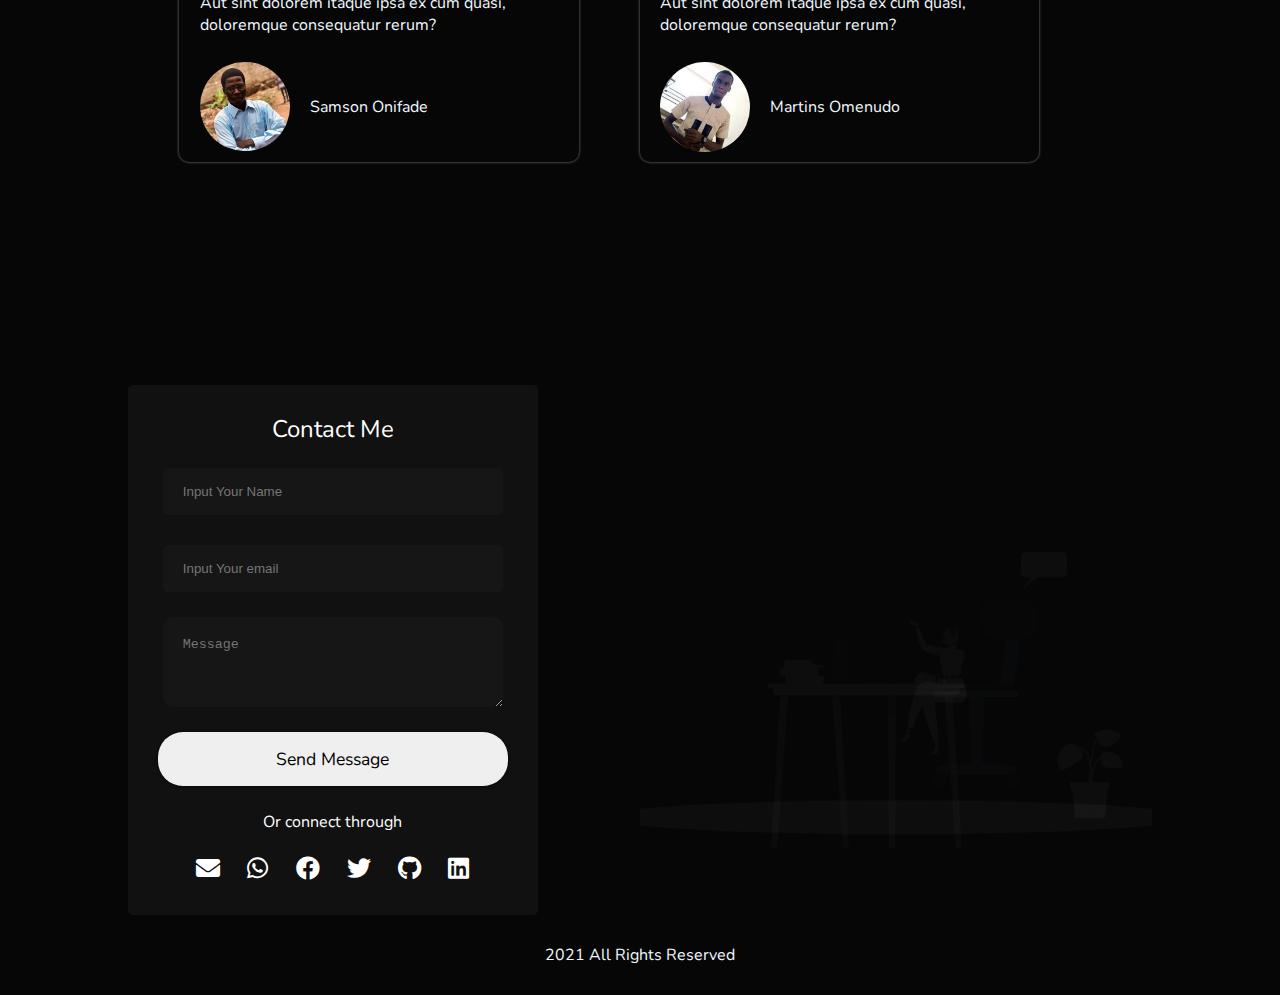
==== commit 87fcf286: "updated" ====
--- a/index.html
+++ b/index.html
@@ -1,178 +1,268 @@
 <!DOCTYPE html>
 <html lang="en">
-  <head>
-    <meta charset="UTF-8" />
-    <meta http-equiv="X-UA-Compatible" content="IE=edge" />
-    <meta name="viewport" content="width=device-width, initial-scale=1.0" />
-    <title>Portfolio</title>
-    <link rel="stylesheet" href="index.css" />
-    <link rel="stylesheet" href="./css/all.min.css" />
+
+<head>
+    <meta charset="UTF-8">
+    <meta http-equiv="X-UA-Compatible" content="IE=edge">
+    <meta name="viewport" content="width=device-width, initial-scale=1.0">
+    <title>Advance jarvis code</title>
+    <link rel="stylesheet" href="./css/style.css">
     <link rel="stylesheet" href="./css/all.css">
-  </head>
-
-  <body>
-    <div class="main-container">
-     <header>
-  
-        <div class="flex-sub" dir="rtl">
-        <a href>Home</a>
-        <a href="github.com/samyCode03">Github</a>
-        <a href>Project</a>
-        <a href>About me</a>
-      </div>
-     </header>
-     <div class="info">
-       <div class="info-flex-sub">
-        <div class="pre">
-        <pre>
-          <h3 style="font-size: 2rem;">Hi, I am <br>Samson Adeboyega<br><small style="color:rgba(255, 255, 255, 0.766); font-size: 0.7rem;">Fullstack/Backend Developer</small></h3>
-        </pre>
-        <div class="link"><a href="Resume.docx">Download Resume</a></div>
-      </div>
-        <div class="image">
-          <img class="MyImg" src="./demo.jpg" height="350px" width="350px">
-        </div>
-       </div>
-
-     </div>
-     <div class="skill">
-      <div class="skill-flex">
-        <div class="skill1">
-          <h1>Html</h1>
-        </div>
-        <div class="skill1">
-          <h1>Css</h1>
-        </div>
-        <div class="skill1">
-          <h1>Javascript</h1>
-        </div>
-        <div class="skill1">
-          <h1>NodeJs</h1>
-        </div>
-        <div class="skill1">
-          <h1>Php</h1>
-        </div>
-        <div class="skill1">
-          <h1>Mysql</h1>
-        </div>
-      </div>
-
-     </div>
-     <div class="about">
-      <div class="about-me">
-        <div class="abt">
-          <h3>About Me</h3>
-        </div>
-          <div class="hiet">
-            <p>BackEnd Developer with two years of learning experience in developing complex Web Apps and coming up with aesthetic Algorithm and functional web projects for personal project. </p>
-          </div>
-         
-      </div>
-     </div>
-        <div class="project">
-          <center><h2>My projects</h2></center>
-           <div class="myProject1">
-            <div class="project1">
-              <img src="./code2.png">
-               <br>
-              <div class="des">
-                <p>A basic chatting app, Built with Node js and html as the design pattern
-                  using Socket io no database
-                </p>
-                <br>
-                <div class="links-button">
-                  <br>
-                <a href="https://chatappy.herokuapp.com/">Visit Project</a>
-              </div>
-              </div>
-            </div>
-           </div>
-          
-        </div>
-        <div class="other-project">
-          <div class="pro">
-            <div class="img1">
-              <img src="./code3.png">
-              <br>
-              <p>An E-commerce Website, Suitable for crud project built with Nodejs, javascript, Rest Api, Html and Css 
-                
-              </p>
-              <br>
-              <a href="">Visit Site</a>
-            </div>
-          </div>
-          <div class="pro">
-            <div class="img1">
-              <img src="./code1.png">
-           
-              <p>FormattingText or links into Qrcode, Built with Node Js
-              </p>
-              <br>
-              <a href="(https://scangenerate.herokuapp.com/">Visit Site</a>
-            </div>
-          </div>
-          <div class="pro">
-            <div class="img1">
-              <img src="./code4.png">
-              <p>Task Manager: Keep task of your daily ativities
-              </p>
-              <br>
-              <a href="">Visit Site</a>
-            </div>
-          </div>
-          <div class="pro">
-            <div class="img1">
-              <img src="./code5.png">
-              <p>A basic chatting app, Built with Node js and html as the design pattern
-                using Socket io no database
-              </p>
-              <br>
-              <a href="https://tasknusk.netlify.app">Visit Site</a>
-            </div>
-          </div>
-
-         </div>
-        <div class="contact">
-          <center>Send me Feedback</center>
-          <div class="contact-flex-center">
-            <form>
-              <div class="form-input">
-                <div>
-                  <p>Enter Name:</p>
-                  <input class="input" type="text" placeholder="Enter your name">
-                </div>
-                <div>
-                  <p>Enter Message:</p>
-                  <input type="text" placeholder="Enter your Message">
-                </div>
-                <div class="btn-class">
-                  <button class="btn">Send Message</button>
-                </div>
-                <div class="icons">
-                  <div class="myIcons">
-                  <div>
-                  <a href="twitter.com/home/@flexible123"> <i class="fab fa-twitter"></i></a>
-                  </div>
-                  <div>
-                   <a href=""><i class="fab fa-facebook"></i></a>
-                  </div>
-                  <div>
-                   <a href="github.com/samyCode03"><i class="fab fa-github"></i></a>
-                  </div>
-                  <div>
-                  <a href=""><i class="fab fa-linkedin"></i></a>
-                  </div>
-                  <div>
-                   <a href="+2348120079624" type="tel"> <i class="fas fa-phone"></i></a>
-                  </div>
-                    
-                  </div>
-                </div>
-              </div>
-            </form>
-          </div>
-        </div>
-    </div>
-    <script src="./index.js"></script>
-  </body>
-</html>
+</head>
+
+<body>
+    <header>
+        <div class="header_div">
+
+            <div class="header_container" id="home">
+                <img src="./img/computer.png" class="header_img" alt="" srcset="">
+                <div class="header_sub_container">
+                    <p id="p_home">Home</p>
+                    <p id="p_works">Works</p>
+                    <p id="p_testimonial">Testimonial</p>
+                    <p id="p_contact">Contact Me</p>
+                </div>
+                <div class="mobile_sign">
+                    <button id="mobile_header_button"><i class="fas fa-bars"></i></button>
+                </div>
+            </div>
+            <div class="mobile_head_div" id="mobile_head">
+                <i class="fas fa-times cancel_mobile" id="cancel_mobile_header"></i>
+
+                <div class="mobile_header_sub_container">
+                    <p id="p_mobile_home">Home</p>
+                    <p id="p_mobile_works">Works</p>
+                    <p id="p_mobile_testimonial">Testimonial</p>
+                    <p id="p_mobile_contact">Contact Me</p>
+                </div>
+            </div>
+        </div>
+    </header>
+    <main>
+        <div class="main-container">
+            <div class="main_sub_container1">
+                <div class="sub_container1_text">
+                    <h1>Samson Adeboyega</h1>
+                    <p>Hello! Am a software developer and
+                        here is my portfolio website.
+                        Here you’ll learn about my journey
+                        as a software developer.</p>
+                    <a href="./img/Resume.docx" download>Download Resume</a>
+                </div>
+                <div class="sub_container1_img">
+                    <img src="./img/testifier_1.jpg" alt="" srcset="">
+                </div>
+            </div>
+            <div class="language_div">
+                <p>Worked With</p>
+                <div class="language_sub_div">
+                    <button>HTML</button>
+                    <button>CSS</button>
+                    <button>JAVASCRIPT</button>
+                    <button>Node JS</button>
+                    <button>PHP</button>
+                    <button>Mongodb</button>
+                    <button>Mysql</button>
+                    <button>Unit test</button>
+                </div>
+            </div>
+            <div class="main_sub_container_2" id="case_study_container">
+                <div class="case_study_div">
+                    <p>Case Study</p>
+                    <h5>Back End Developer with one years of experience in writing complex Web Apps Algorithm  and coming up 
+                        with solution, and am also a fan of neat code, working with mvc and reuseable functions 
+                        <br>Here are some of my projects
+                    </h5>
+                </div>
+                <div class="projects_div2">
+                    <div class="project_sub_div">
+                        <h6>Chat System</h6>
+                        <p>Chat App</p>
+                        <h5>A webpage that allows you to join a group and chat with your peers
+                            <br> Built with node js using socket io and other labries
+                        </h5>
+                        <a href="http://chatappy.herokuapp.com/" target="_blank" class="case_study_a">View Case Study</a>
+                    </div>
+                    <div class="project_sub_div1">
+                        <img src="./img/code2.PNG" alt="" srcset="">
+                    </div>
+                </div>
+                <div class="projects_div">
+                    <div class="project_sub_div1">
+                        <img src="./img/code3.PNG" alt="" srcset="">
+                    </div>
+                    <div class="project_sub_div">
+                        <h6>E Commerce</h6>
+                        <p>Crud System</p>
+                        <h5>A basic functional e-commerce website
+                            <br> Built with Node js using Rest Api and express js 
+                        </h5>
+                        <a href="http://github.com/reg-system" target="_blank" class="case_study_a">View Case
+                            Study</a>
+                    </div>
+                </div>
+                <div class="projects_div2">
+                    <div class="project_sub_div">
+                        <h6>Qr Code Generator</h6>
+                        <p>Qr Code</p>
+                        <h5>A Scanning application
+                            <br>A Suitable app used for encoding and decoding text links 
+                        </h5>
+                        <a href="https://scangenerate.herokuapp.com/" target="_blank" class="case_study_a">View Case
+                            Study</a>
+                    </div>
+                    <div class="project_sub_div1">
+                        <img src="./img/code1.PNG" alt="" srcset="">
+                    </div>
+                </div>
+                <div class="projects_div2">
+                    <div class="project_sub_div1">
+                        <img height="250px" src="./img/Mobile payments-cuate.svg" alt="" srcset="">
+                    </div>
+                    <div class="project_sub_div">
+                        <h6>Integration</h6>
+                        <p>Stripe Payment Gateway</p>
+                        <h5> A Functional payment gateway
+                            <br> Note this app is used for testing payment (test number:  4242-4242-4242-4242)
+                        </h5>
+                        <a href="http://snftland.netlify.app" target="_blank" class="case_study_a">View Case Study</a>
+                    </div>
+                </div>
+                <div class="projects_div">
+                    <div class="project_sub_div1">
+                        <img src="./img/code4.PNG" alt="" srcset="">
+                    </div>
+                    <div class="project_sub_div">
+                        <h6>Utility</h6>
+                        <p>Task manager</p>
+                        <h5> A functional task manager,  add and delete task
+                            <br> It also comes with functional countdown timer
+                        </h5>
+                        <a href="http://tasknusk.netlify.app" target="_blank" class="case_study_a">View Case Study</a>
+                    </div>
+                </div>
+
+            </div>
+            
+            
+        </div>
+        <div class="main_sub_container_3" id="testimonial_container">
+            <div class="testimonials_head_div">
+                <p>Testimonials</p>
+                <span>These are testiomonies from other developers like me</span>
+            </div>
+            <div class="testimonials_sub_div">
+                <div class="testimonies_div">
+                    <p>Lorem ipsum dolor sit amet, consectetur adipisicing elit.
+                        Obcaecati porro animi quod, ex voluptas quasi. Similique laborum ex reiciendis.
+                        Aut sint dolorem itaque ipsa ex cum quasi, doloremque consequatur rerum?
+                    </p>
+                    <div>
+                        <img src="./img/daniel_testimonial.jpg" class="test_img" alt="">
+                        <span>Daniel Adewale</span>
+                    </div>
+                </div>
+                <div class="testimonies_div">
+                    <p>Lorem ipsum dolor sit amet, consectetur adipisicing elit.
+                        Obcaecati porro animi quod, ex voluptas quasi. Similique laborum ex reiciendis.
+                        Aut sint dolorem itaque ipsa ex cum quasi, doloremque consequatur rerum?
+                    </p>
+                    <div>
+                        <img src="./img/femi_testimonials.jpg" class="test_img" alt="">
+                        <span>Femi Fatokun</span>
+                    </div>
+                </div>
+                <div class="testimonies_div">
+                    <p>Lorem ipsum dolor sit amet, consectetur adipisicing elit.
+                        Obcaecati porro animi quod, ex voluptas quasi. Similique laborum ex reiciendis.
+                        Aut sint dolorem itaque ipsa ex cum quasi, doloremque consequatur rerum?
+                    </p>
+                    <div>
+                        <img src="./img/myimg1.jpg" class="test_img" alt="">
+                        <span>Samson Onifade</span>
+                    </div>
+                </div>
+                <div class="testimonies_div">
+                    <p>Lorem ipsum dolor sit amet, consectetur adipisicing elit.
+                        Obcaecati porro animi quod, ex voluptas quasi. Similique laborum ex reiciendis.
+                        Aut sint dolorem itaque ipsa ex cum quasi, doloremque consequatur rerum?
+                    </p>
+                    <div>
+                        <img src="./img/omens.jpg" class="test_img" alt="">
+                        <span>Martins Omenudo</span>
+                    </div>
+                </div>
+
+            </div>
+        </div>
+        </div>
+    </main>
+    <footer>
+        <div class="footer_div">
+            <div class="footer_sub_div">
+                <div class="contact_div" id="contact_container">
+                    <div class="contacts_sub_div">
+                        <p>Contact Me</p>
+                        <input type="text" placeholder="Input Your Name">
+                        <input type="email" placeholder="Input Your email">
+                        <textarea name="" id="" cols="30" rows="10" placeholder="Message"></textarea>
+                        <button>Send Message</button>
+                        <span>Or connect through</span>
+                        <span>
+                            <a href="mailto:gbemilekeadeboyega@gmail.com"><i class="fas fa-envelope"></i></a>
+                            <a href="tel:+8120079624"><i class="fab fa-whatsapp"></i></a>
+                            <a href="https://free.facebook.com/samson.onifade.5891?" target="_blank"><i
+                                    class="fab fa-facebook"></i></a>
+                            <a href="https://twitter.com/flexible126" target="_blank"><i class="fab fa-twitter"></i></a>
+                            <a href="http://github.com/samyCode3" target="_blank"><i class="fab fa-github"></i></a>
+                            <a href="http://www.linkedin.com/in/" target="_blank"><i
+                                    class="fab fa-linkedin"></i></a>
+                        </span>
+                    </div>
+                    <div class="img_div">
+                        <img src="./img/Contact us.gif" alt="" srcset="">
+                    </div>
+
+                </div>
+            </div>
+            <div class="footer_last_div">
+                <span>2021 All Rights Reserved</span>
+            </div>
+        </div>
+    </footer>
+    <script>
+        document.getElementById('p_works').addEventListener('click', () => {
+            document.getElementById('case_study_container').scrollIntoView()
+        })
+        document.getElementById('p_testimonial').addEventListener('click', () => {
+            document.getElementById('testimonial_container').scrollIntoView()
+        })
+        document.getElementById('p_contact').addEventListener('click', () => {
+            document.getElementById('contact_container').scrollIntoView()
+        })
+        document.getElementById('mobile_header_button').addEventListener('click', () => {
+            document.getElementById('mobile_head').setAttribute('style', 'display:block')
+        })
+        document.getElementById('cancel_mobile_header').addEventListener('click', () => {
+            document.getElementById('mobile_head').setAttribute('style', 'display:none')
+        })
+        document.getElementById('p_mobile_home').addEventListener('click', () => {
+            document.getElementById('mobile_head').setAttribute('style', 'display:none')
+            document.getElementById('home').scrollIntoView()
+        })
+        document.getElementById('p_mobile_works').addEventListener('click', () => {
+            document.getElementById('mobile_head').setAttribute('style', 'display:none')
+            document.getElementById('case_study_container').scrollIntoView()
+        })
+        document.getElementById('p_mobile_testimonial').addEventListener('click', () => {
+            document.getElementById('mobile_head').setAttribute('style', 'display:none')
+            document.getElementById('testimonial_container').scrollIntoView()
+        })
+        document.getElementById('p_mobile_contact').addEventListener('click', () => {
+            document.getElementById('mobile_head').setAttribute('style', 'display:none')
+            document.getElementById('contact_container').scrollIntoView()
+        })
+    </script>
+</body>
+
+</html>--- a/css/style.css
+++ b/css/style.css
@@ -0,0 +1,567 @@
+@font-face {
+    font-family: text-font;
+    src: url(../Nunito-Regular.ttf);
+}
+html{
+    scroll-behavior: smooth;
+}
+body{
+    margin: 0;
+    padding: 0;
+    color: aliceblue;
+    background-color:#060606;
+    font-family: text-font;
+}
+header{
+    width: 100%;
+    position: sticky;
+    background-color: #060606;
+    top: 0;
+    left: 0;
+    margin: 0%;
+    padding: 0;
+
+}
+.mobile_sign{
+    display: none;
+}
+.mobile_sign button{
+    background-color: transparent;
+    border: none;
+    color: #E5E5E5;
+    font-size: 1.5rem;
+    padding: 25px;
+}
+.header_img{
+    width: 50px;
+    padding: 20px;
+}
+main{
+    margin: 0;
+    padding: 0;
+}
+header{
+    margin: 0;
+    padding: 0;
+}
+.header_div{
+    width: 100%;
+    display: flex;
+    align-items: center;
+    justify-content: center;
+}
+
+.header_container{
+    width: 80%;
+    display: flex;
+    align-items: center;
+    justify-content: center;
+    
+}
+.mobile_head_div {
+    margin: 0;
+    padding: 0;
+    width: 100%;
+    position: fixed;
+    background-color: #060606;
+    z-index: 1000;
+    top: 0;
+    left: 0;
+    display: none;
+    height: 100vh;
+    color: #ffffff;
+}
+
+.mobile_header_sub_container {
+    margin: 0;
+    padding: 20px;
+}
+
+.mobile_header_sub_container p {
+    margin: 0;
+    padding: 20px 0;
+
+}
+
+i.cancel_mobile {
+    float: right;
+    font-size: 1.8rem;
+    padding: 20px;
+    color: #E5E5E5;
+
+}
+.header_sub_container{
+    width: 90%;
+    padding: 0;
+    display: flex;
+    justify-content: right;
+}
+.header_container p{
+    padding: 0 20px;
+    font-size: 1.3rem;
+    cursor: pointer;
+}
+.main_container{
+    width: 100%;
+    display: flex;
+    justify-content: center;
+    flex-direction: column;
+    align-items: center;
+
+}
+.main_sub_container1{
+    width: 95%;
+    height: 65vh;
+    padding: 0 2.5%;
+    display: flex;
+    align-items: center;
+    justify-content: center;
+    justify-content: space-evenly;
+}
+.sub_container1_text{
+    width: 40%;
+}
+.sub_container1_text h1{
+    font-size: 2.5rem;
+}
+.sub_container1_text p{
+    font-size: 1.4rem;
+}
+.sub_container1_text a{
+    text-decoration: none;
+    font-size: 1rem;
+    background: #3F8E00;
+    border: 1px solid #62BA1B;
+    box-shadow: 0px 0px 30px rgba(63, 142, 0, 0.5);
+    border-radius: 4px;
+    padding: 10px 40px;
+    color: #ffff;
+
+}
+.sub_container1_img{
+    justify-self: center;
+    width: 30%;
+    
+}
+.sub_container1_img img{
+    width: 75%;
+    border-radius: 150px;
+}
+.language_div{
+    width: 80%;
+    padding:0 10% 50px 10%;
+    display: flex;
+    flex-direction: column;
+    
+}
+.language_div p {
+    font-size: 1.5rem;
+    color: antiquewhite;
+}
+.language_sub_div{
+    width: 90%;
+    display: flex;
+    align-items: center;
+    justify-content: center;
+    justify-content: space-between;
+    align-self: center;
+}
+.language_sub_div button{
+    width: 20%;
+    height: 50px;
+    background-color: transparent;
+    border: 1px solid #1b1b1b;
+    color: #ffff;
+    font-size: 1.2rem;
+}
+.main_sub_container_2{
+    width: 100%;
+    background-color: rgba(0, 8, 255, 0.035);
+    
+    display: flex;
+    align-items: center;
+    justify-content: center;
+    flex-direction: column;
+}
+.case_study_div{
+    width: 45%;
+    text-align: center;
+}
+.case_study_div p {
+    font-size: 2rem;
+    font-weight: 900;
+}
+.case_study_div h5{
+    font-size: 1.2rem;
+    font-weight: 200;
+}
+.projects_div{
+    width: 80%;
+    padding: 30px 10%;
+    display: flex;  
+    justify-content: center;
+    align-items: center;
+    justify-content: space-between; 
+
+}
+.projects_div2{
+    width: 80%;
+    padding: 30px 10%;
+    display: flex;  
+    justify-content: center;
+    align-items: center;
+    justify-content: space-between; 
+
+}
+.project_sub_div{
+    width: 40%;
+    height: 60vh;
+    padding: 0 5%;
+    display: flex;
+    flex-direction: column;
+    /* align-items: flex-start;
+    justify-content: flex-start; */
+}
+.project_sub_div h6{
+    font-size: 1.6rem;
+    font-weight: 200;
+    color: #FFA217;
+
+    margin: 0;
+}
+.project_sub_div p{
+    font-size: 1.5rem;
+    font-weight: 800;
+    line-height: 0;
+}
+.project_sub_div h5{
+    font-size: 1rem;
+    
+}
+.case_study_a{
+    width: 150px;
+    text-decoration: none;
+    padding: 10px 30px;
+    color: #ffffff;
+    background: #000AFF;
+    box-shadow: 0px 8px 30px rgba(0, 10, 255, 0.1);
+    border-radius: 4px;
+    background-color: #FFA217;
+    text-align: center;
+}
+.project_sub_div1 {
+    width: 50%;
+    height: 60vh;
+}
+.project_sub_div1 img{
+    width: 100%;
+    border: 1px solid #FFA217;
+}
+.main_sub_container_3{
+    width: 80%;
+    padding: 8vh 10%;
+    display: flex;
+    flex-direction: column;
+    align-items: center;
+    justify-content: center;
+}
+.testimonials_head_div{
+    width: 70%;
+    text-align: center;
+}
+.testimonials_head_div p{
+    font-size: 1.8rem;
+    line-height: 5px;
+}
+.testimonials_head_div span{
+    font-size: 1rem;
+    font-weight: 100;
+}
+.testimonials_sub_div{
+    width: 100%;
+    padding: 100px 0;
+    display: flex;
+    /* align-items: center; */
+    /* justify-content: center; */
+    /* justify-content: space-evenly; */
+    flex-wrap: wrap;
+}
+.testimonies_div{
+    width: 35%;
+    padding: 0 2%;
+    margin: 10px 1% 5% 5%;
+    box-shadow: 0px 0px 3px rgba(245, 247, 246, 0.5);
+    border-radius: 4px;;
+    border-right: none;
+    border-radius: 10px;
+    
+
+}
+/* .testimonies_div p{
+    
+} */
+.testimonies_div div{
+    display: flex;
+    padding: 10px 0;
+    align-items: center;
+    justify-self: left;
+}
+.test_img{
+    width: 90px;
+    border-radius: 1000px;
+    margin: 0 20px 0 0;
+}
+.footer_sub_div{
+    width: 100%;
+    display: flex;
+    flex-direction: column;
+    align-items: center;
+    justify-content: center;
+}
+.contact_div{
+    width: 80%;
+    padding: 0 10%;
+    display: flex;
+    flex-direction: row;
+    align-items: center;
+    justify-content: center;
+    justify-content: space-between;
+}
+.contacts_sub_div{
+    width: 40%;
+    padding: 20px 0 ;
+    display: flex;
+    flex-direction: column;
+    justify-content: center;
+    align-items: center;
+    background-color: #111111;
+    border-radius: 5px;
+    color: #ffffff;
+}
+.contacts_sub_div p{
+    font-size: 1.5rem;
+    line-height: 0;
+}
+.contacts_sub_div input{
+    width: 300px;
+    margin: 15px 0;
+    padding: 16px 20px;
+    border-radius: 5px;
+    border: none;
+    background-color: transparent;
+    background-color: #161616;
+    outline: none;
+    color: #ffffff;
+}
+.contacts_sub_div textarea{
+    width: 300px;
+    height: 50px;
+    max-width: 300px;
+    border-radius: 10px;
+    border: none;
+    padding: 20px;
+    margin: 10px 0;
+    background-color: #161616;
+    outline: none;
+    
+}
+.contacts_sub_div button{
+    width: 350px;
+    margin: 15px 0;
+    padding: 15px 25px;
+    border-radius: 25px;
+    border: none;
+    outline: none;
+    font-family: text-font;
+    font-size: 1.1rem;
+    box-shadow:0 0 3px rgba(0, 0, 4, 0.796);
+}
+.img_div{
+    width: 50%;
+}
+.img_div img{
+    width: 100%;
+}
+.contacts_sub_div span{
+    width: 80%;
+    display: flex;
+    justify-content: center;
+    align-items: center;
+    justify-content: space-evenly;
+    padding: 10px 10%;
+}
+.contacts_sub_div span a{
+    text-decoration: none;
+    color: #ffffff;
+    font-size: 1.5rem;
+}
+.footer_last_div{
+    width: 100%;
+    height: 5rem;
+    display: flex;
+    align-items: center;
+    justify-content: center;
+}
+@media  only screen and (max-width : 750px){
+    body{
+        margin: 0;
+        padding: 0;
+    }
+    main{
+        margin: 0;
+        padding: 0;
+    }
+    .mobile_sign{
+        display: block;
+        width: 100%;
+        text-align: right;
+    }
+    .header_container{
+        width: 95%;
+    }
+    .header_sub_container{
+        padding: 0;
+        margin: 0;
+        display: none;
+        justify-content: right;
+    }
+    .header_sub_container p{
+        font-size: 1rem;
+        padding: 0 5px;
+    }
+    .main_container{
+        height: auto;
+    }
+    .main_sub_container1{
+        height: 80vh;
+        padding: 30px 0;
+        flex-direction: column-reverse;
+    }
+    .sub_container1_img{
+        display: flex;
+        width: 90%;
+        align-items: center;
+        justify-content: center;
+    }
+    .sub_container1_img img{
+        width: 200px;
+    }
+    .sub_container1_text{
+        width: 90%;
+        text-align: center;
+        align-items: flex-start;
+    }
+    .sub_container1_text a{
+        margin: 30px 0;
+    }
+    .sub_container1_text h1{
+        line-height: 0;
+    }
+    .language_div{
+        width: 90%;
+        height: 40vh;
+        padding: 20px 5%;
+        margin: 0;
+    }
+    
+    .language_div p {
+
+        text-align: center;
+        font-size: 1.2rem;
+
+    }
+    .language_sub_div{
+        width: 100%;
+        justify-content: space-evenly;
+        flex-wrap: wrap;
+        /* justify-content: center;
+        align-items: center; */
+
+    }
+    .language_sub_div button{
+        width: 40%;
+        margin: 15px;
+    }  
+    .case_study_div{
+        width: 80%;
+    } 
+    .projects_div{
+        flex-direction: column;
+        border-bottom: 1px solid #ffffff;
+    }
+    .projects_div2{
+        flex-direction: column-reverse;
+        border-bottom: 1px solid #ffffff;
+    }
+    .project_sub_div{
+        height: auto;
+        width: 100%;
+    }
+    .project_sub_div1{
+        width: 100%;
+        height: auto;
+        padding: 20px 0;
+    }
+    .case_study_a{
+        width: 80%;
+    }
+    .main_sub_container_3{
+        width: 90%;
+        padding: 7vh 4%;
+    }
+    .testimonials_head_div{
+        width: 90%;
+    }
+    .testimonials_sub_div{
+        flex-direction: column;
+    }
+    .testimonies_div{
+        width: 90%;
+    }
+    .footer_sub_div{
+        height: 90vh;
+        background-color: #111111;
+    }
+    .contact_div{
+        width: 100%;
+        padding: 0;
+        margin: 0;
+        flex-direction: column-reverse;
+        
+    }
+    .contacts_sub_div{
+        width: 90%;
+    }
+    .contacts_sub_div input{
+        width: 80%;
+        margin: 20px 0;
+        
+    }
+    .contacts_sub_div textarea{
+        width: 100%;
+        height: 50px;
+        margin: 20px 0;   
+        resize: none;
+    }
+    .contacts_sub_div button{
+        width: 300px;
+        margin: 15px 0;
+        padding: 15px 25px;  
+    }
+    .contacts_sub_div span{
+        
+        padding: 10px 10%;
+    }
+    .img_div{
+        display: none;
+    }
+    .contacts_sub_div{
+        width: 100%;
+        padding: 0;
+    }
+    .footer_last_div{
+        background-color: #111111;
+        width: auto;
+    }
+}
+   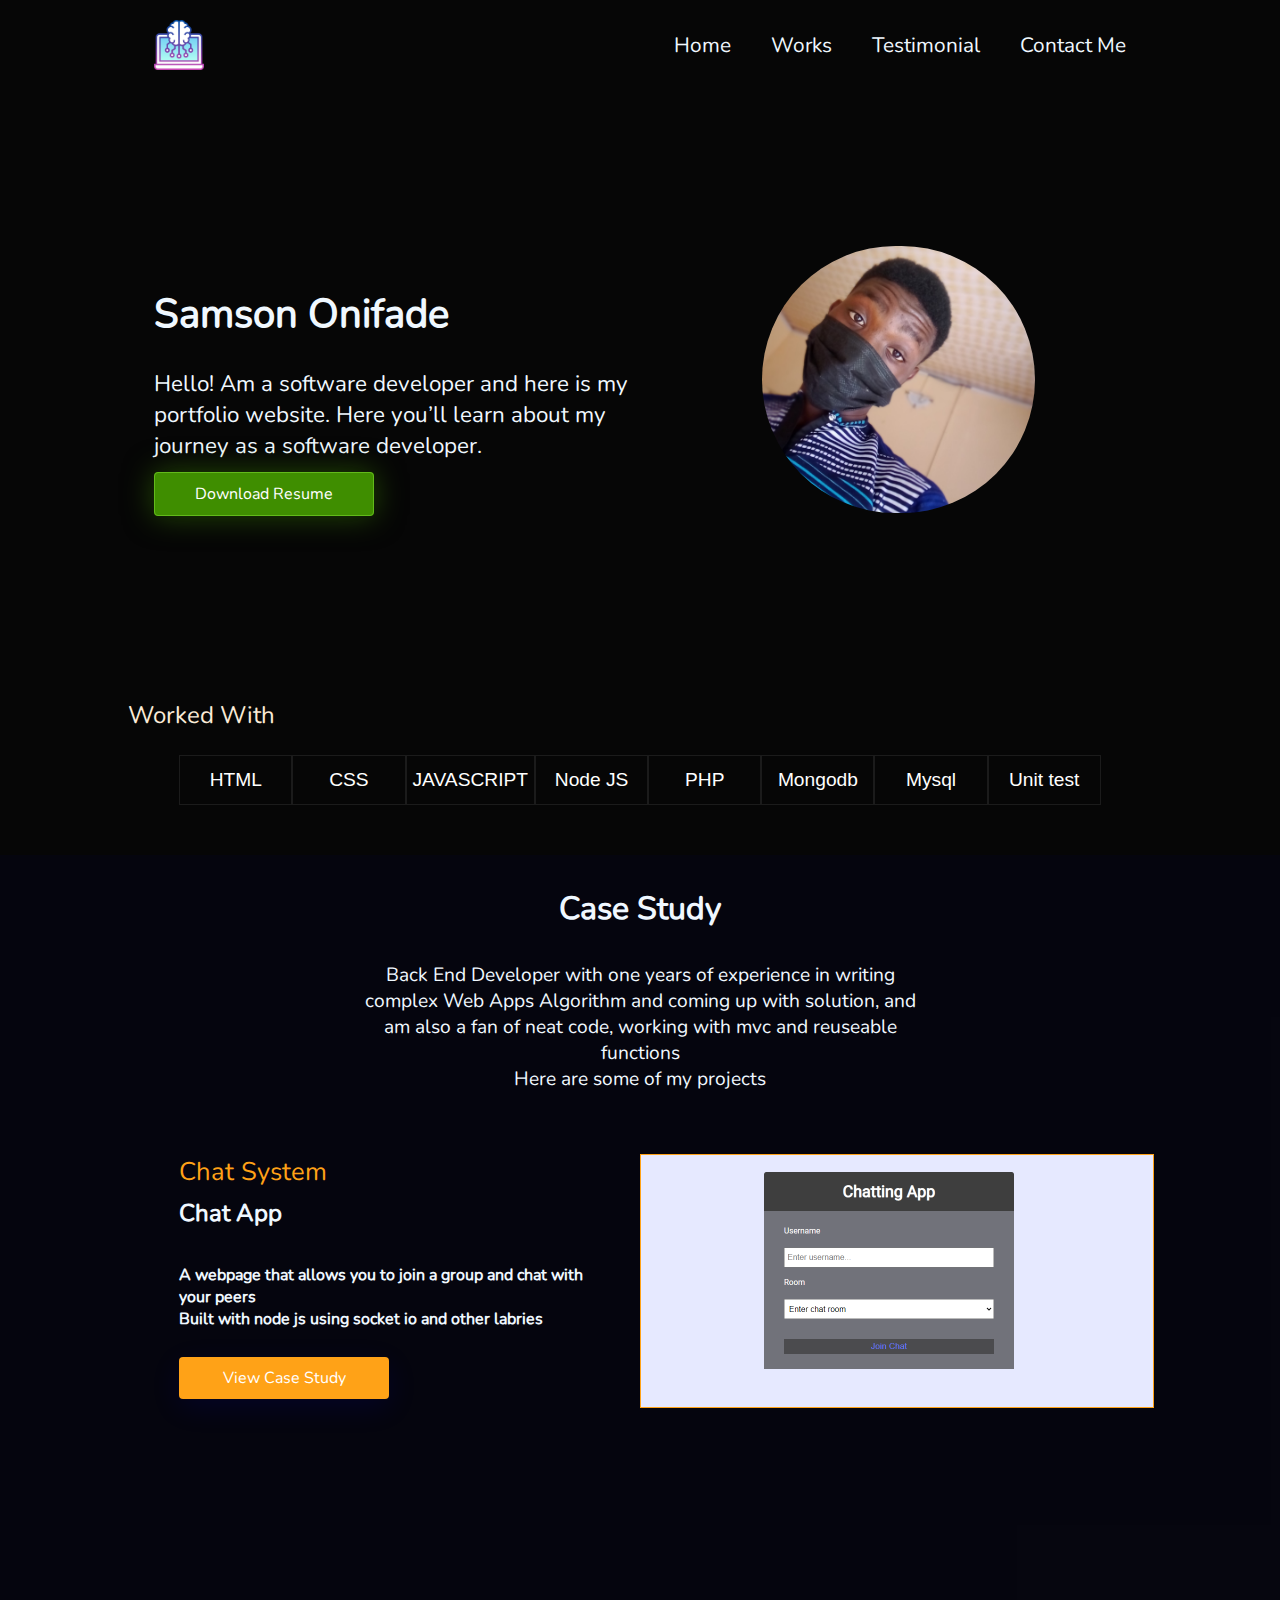
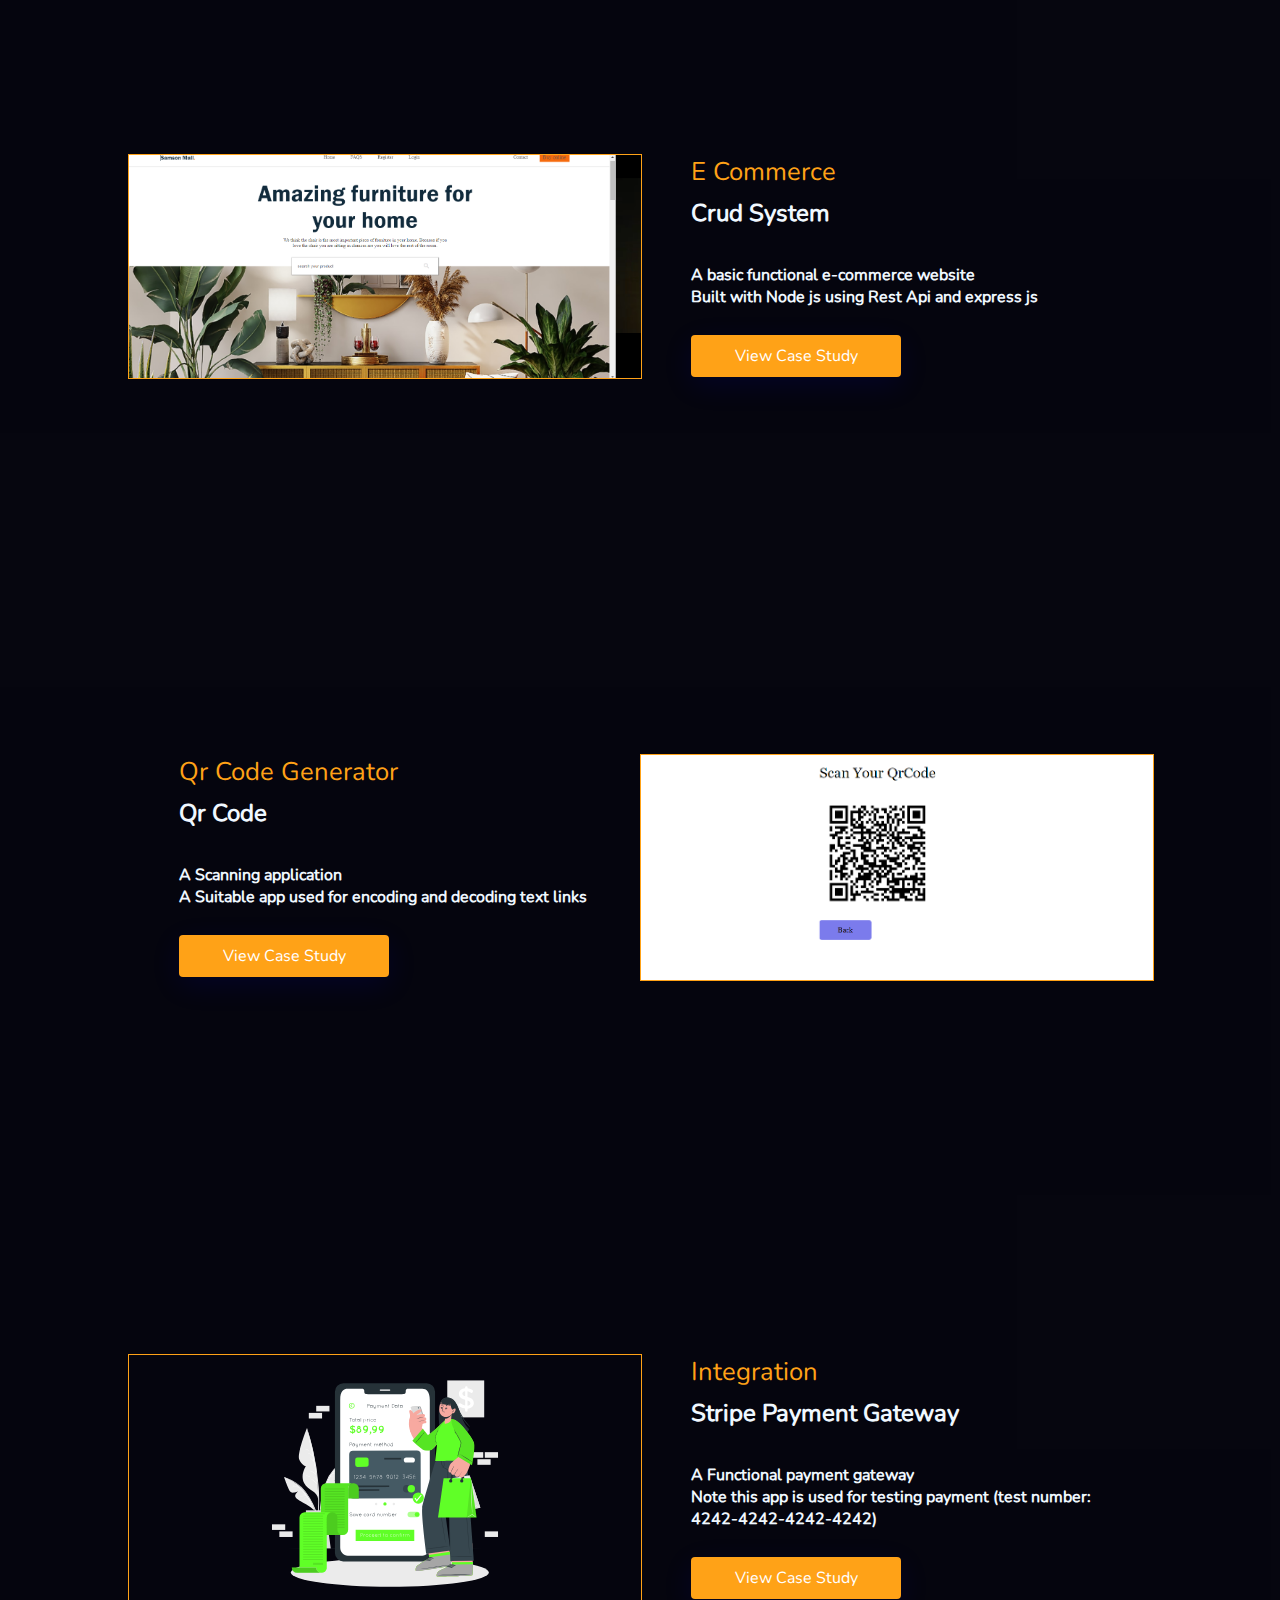
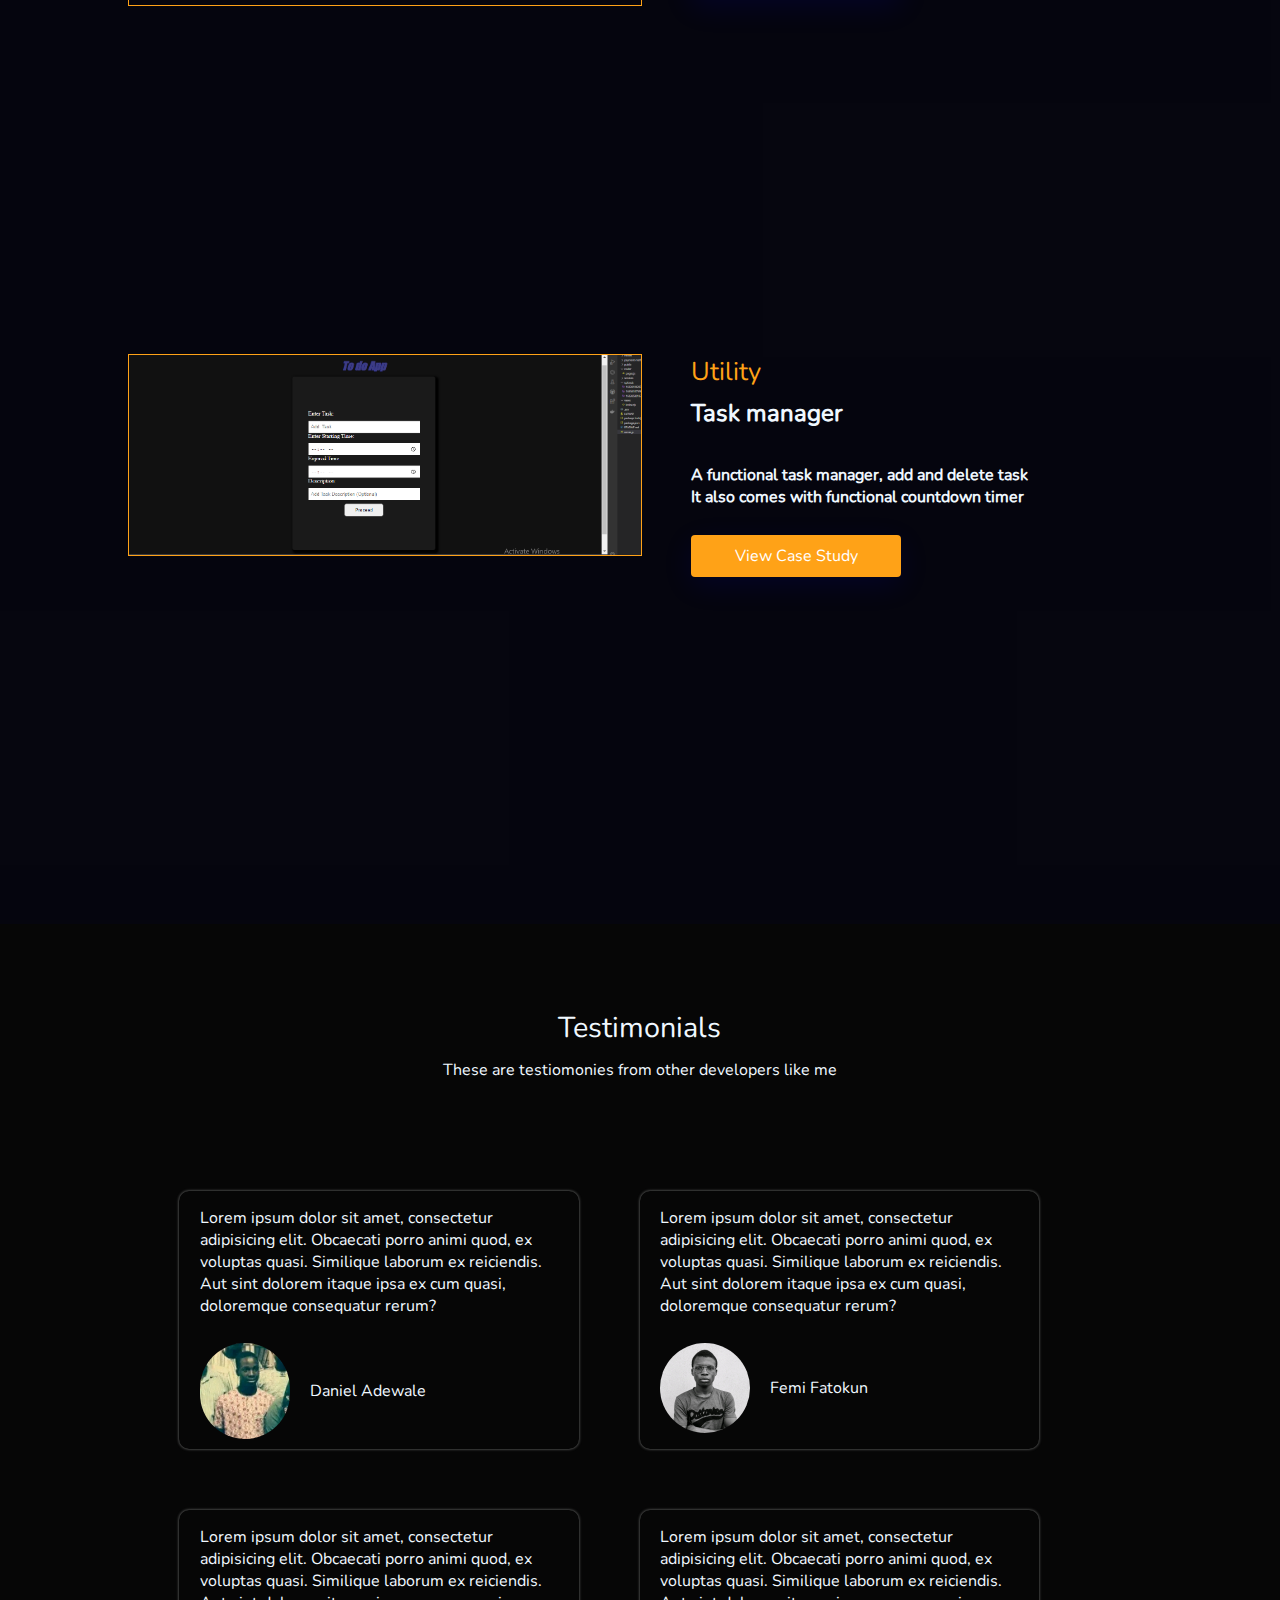
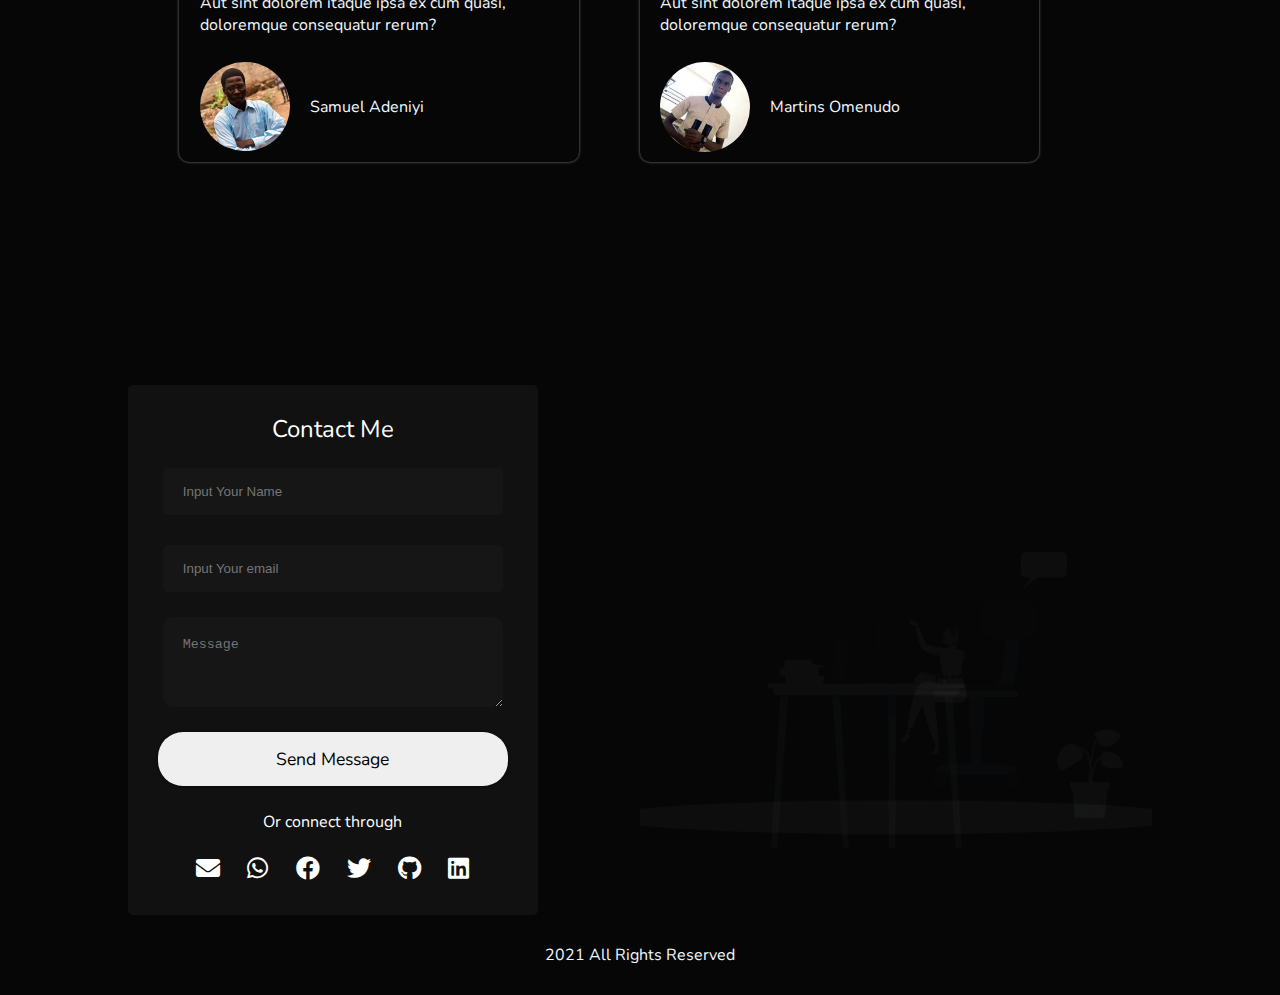
==== commit 137a7d26: "Update index.html" ====
--- a/index.html
+++ b/index.html
@@ -42,7 +42,7 @@
         <div class="main-container">
             <div class="main_sub_container1">
                 <div class="sub_container1_text">
-                    <h1>Samson Adeboyega</h1>
+                    <h1>Samson Onifade</h1>
                     <p>Hello! Am a software developer and
                         here is my portfolio website.
                         Here you’ll learn about my journey
@@ -125,7 +125,7 @@
                         <h5> A Functional payment gateway
                             <br> Note this app is used for testing payment (test number:  4242-4242-4242-4242)
                         </h5>
-                        <a href="http://snftland.netlify.app" target="_blank" class="case_study_a">View Case Study</a>
+                        <a href="http://paywitstripe.herokuapp.com" target="_blank" class="case_study_a">View Case Study</a>
                     </div>
                 </div>
                 <div class="projects_div">
@@ -138,7 +138,7 @@
                         <h5> A functional task manager,  add and delete task
                             <br> It also comes with functional countdown timer
                         </h5>
-                        <a href="http://tasknusk.netlify.app" target="_blank" class="case_study_a">View Case Study</a>
+                        <a href="http://to-doadd.herokuapp.com" target="_blank" class="case_study_a">View Case Study</a>
                     </div>
                 </div>
 
@@ -179,7 +179,7 @@
                     </p>
                     <div>
                         <img src="./img/myimg1.jpg" class="test_img" alt="">
-                        <span>Samson Onifade</span>
+                        <span>Samuel Adeniyi</span>
                     </div>
                 </div>
                 <div class="testimonies_div">
